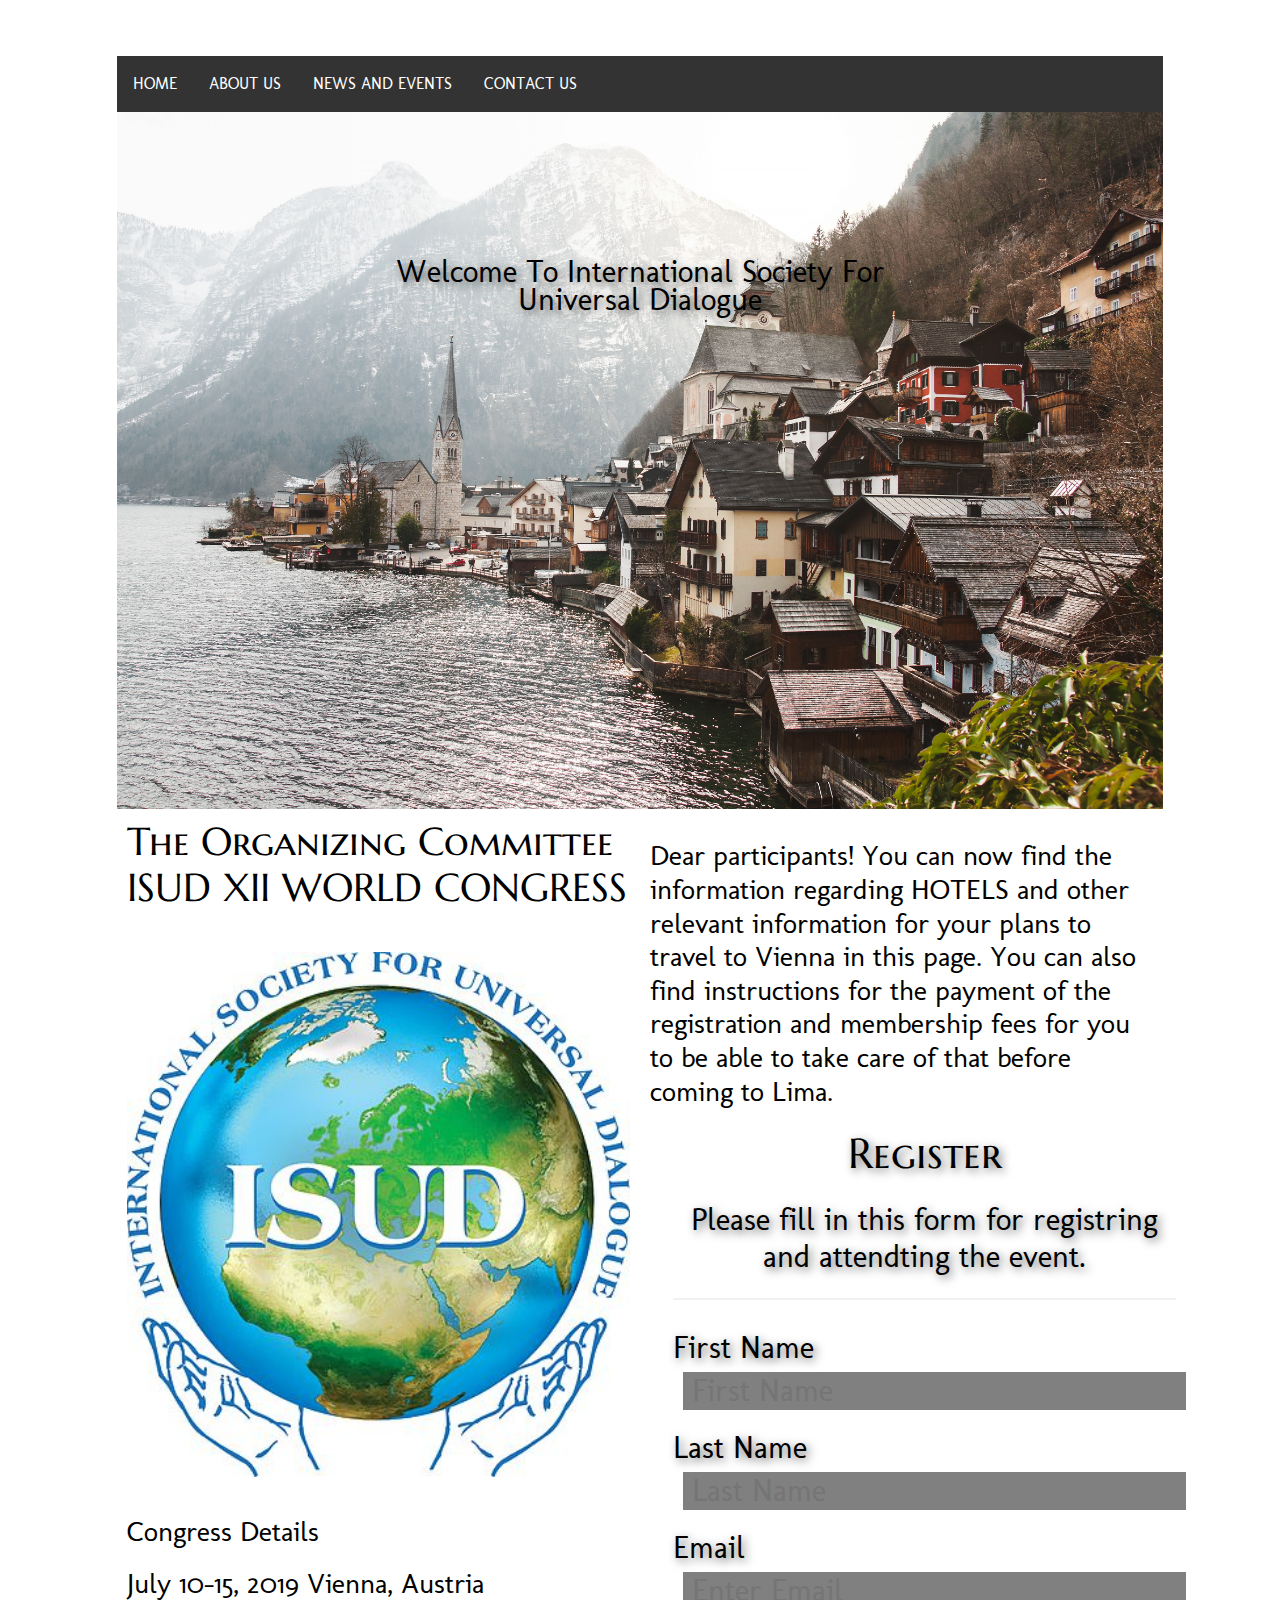
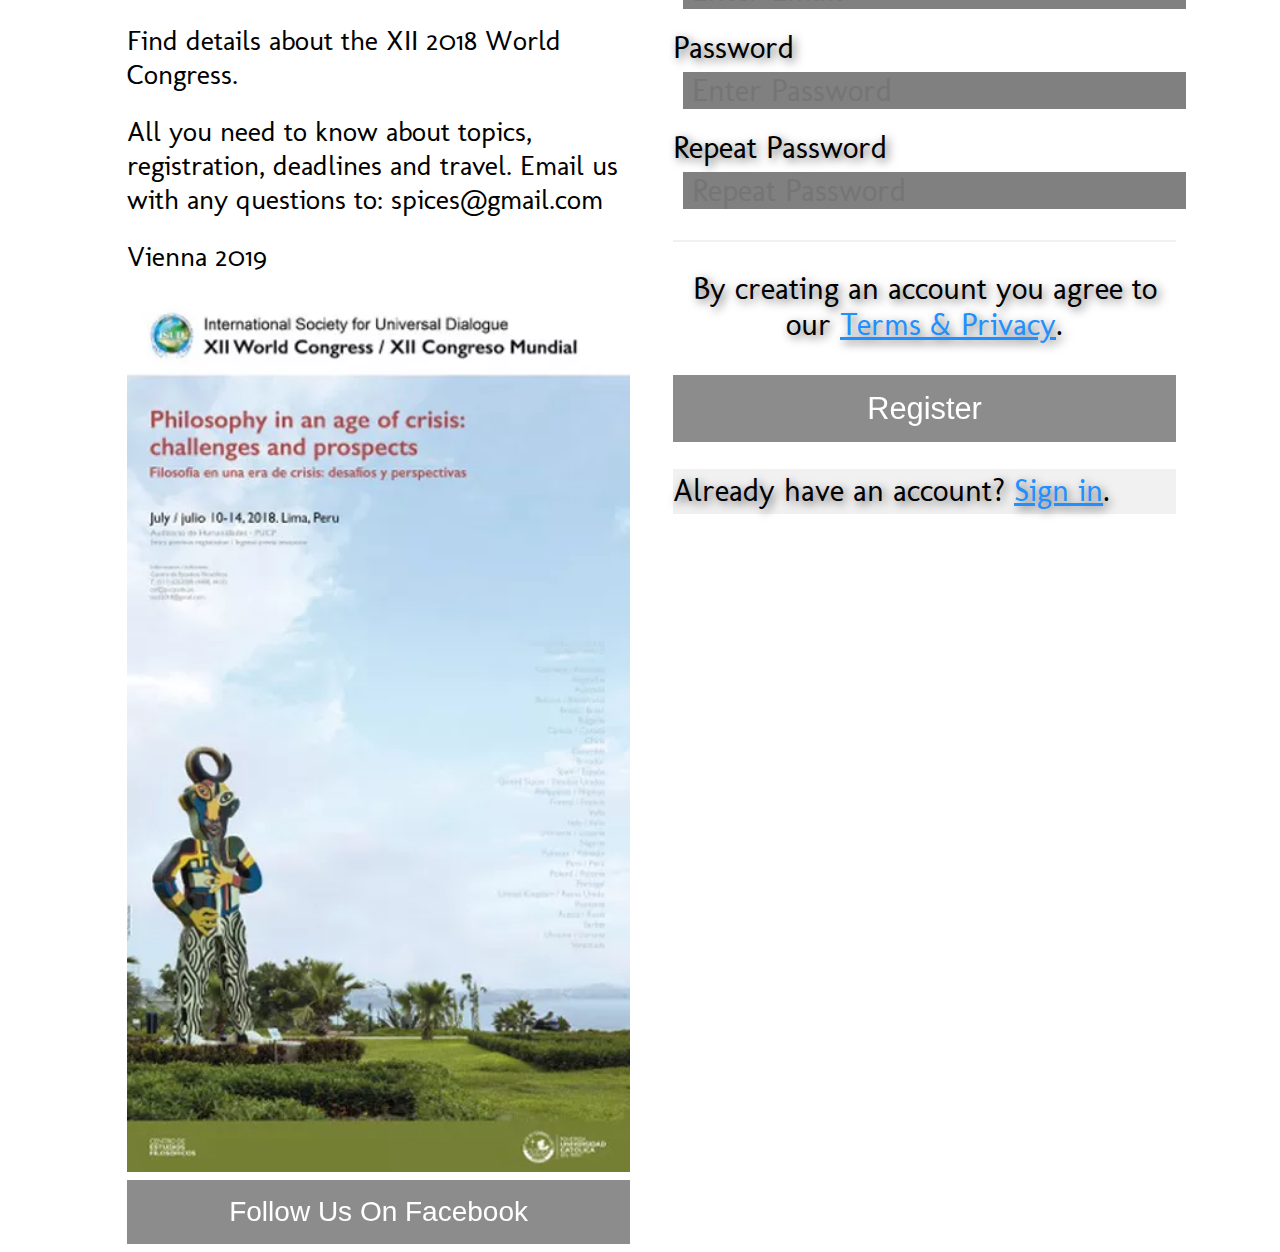
==== index.html @ 43a01093 "Merge pull request #10 from TeamSpices/master" ====
<!DOCTYPE html>
<html class="nojs" lang="en">
<head>
  <title>ISUD</title>
  <meta charset="UTF-8">
  <link href="resetCSS/reset.css" media="screen" rel="stylesheet">
  <meta content="width=device-width,initial-scale=1.0,shrink-to-fit=no" name="viewport">
  <link href="css/screen.css" media="screen" rel="stylesheet">
  <link href="https://fonts.googleapis.com/css?family=Molengo" rel="stylesheet">
  <link href="https://fonts.googleapis.com/css?family=Average" rel="stylesheet">
  <link href="https://fonts.googleapis.com/css?family=Marcellus+SC" rel="stylesheet">
  <script src="js/site.js">
  </script>
</head>
<body>
  <!-- Navigation bar for the home menu.  -->
  <div class="navbar">
    <a href="index.html">HOME</a>
    <a href="about.html">ABOUT US</a>
    <div class="dropdown">
      <a href="index.html" > NEWS AND EVENTS  </a>
      <div class="dropdown-content">
        <a href="news.html"> NEWS </a>
        <a href="videos.html"> VIDEO </a>
        <a href="food.html"> FOOD</a>
        <a href="generaladvice.html"> RECOMMENDATIONS</a>
        <a href="2018.html"> 2018 FESTIVAL </a>
        <a href="historical.html"> HISTORY</a>
      </div>
    </div> 
    <a href="contactus.html">CONTACT US </a> 
  </div>


<!--  The home picture and menu  -->
<div class="container">
  <img alt="home" src="images/1111.jpg">
  <div class="centered">
    Welcome To International Society For Universal Dialogue
  </div>
</div>


<!-- Column to the right.-->
  <div class="column">
    <div>
      <p>
        Dear participants! You can now find the information regarding HOTELS and other relevant information for your plans to travel to Vienna in this page. You can also find instructions for the payment of the registration and membership fees for you to be able to take care of that before coming to Lima. 
      </p>
    </div>
    <div>
      <form action="/action_page.php">
        <div class="container">
          <h1>Register</h1>
          <p>Please fill in this form for registring and attendting the event.</p>
          <hr>
          <ul>
            <label for="firstName "><b>First Name </b></label>
            <input type="text" placeholder="First Name ">
            
            <label for="LastName "><b>Last Name </b></label>
            <input type="text" placeholder="Last Name ">
            
            <label for="email"><b>Email</b></label>
            <input type="text" placeholder="Enter Email" name="email" required>
            
            <label for="psw"><b>Password</b></label>
            <input type="password" placeholder="Enter Password" name="psw" required>

            <label for="psw-repeat"><b>Repeat Password</b></label>
            <input type="password" placeholder="Repeat Password" name="psw-repeat" required>
            <hr>
          </ul>
          <p>By creating an account you agree to our <a href="#">Terms & Privacy</a>.</p>

          <button type="submit" class="registerbtn">Register</button>
        </div>
        <div class="container signin">
          <p>Already have an account? <a href="#">Sign in</a>.</p>
        </div>
      </form>
    </div>
  </div>


  <!-- Columb to the left.  -->
  <div class="column1">
    <h1>The Organizing Committee ISUD XII WORLD CONGRESS</h1>
    <p> </p>
    <div #logo>
      <img alt="home" src="images/logo.jpg">
    </div>
    <p></p>
    <h2>Congress Details</h2>
    <p>July 10-15, 2019 Vienna, Austria</p>
    <p>Find details about the XII 2018 World Congress.</p>
    <p>All you need to know about topics, registration, deadlines and travel. Email us with any questions to: spices@gmail.com</p>
    <p> Vienna 2019</p>
    <img alt="home" src="images/1.jpg">
    <button class="registerbtn"> Follow Us On Facebook </button>
  </div>
</body>
</html>
---- css/screen.css ----
/*
GENERAL HTML MAIN DESING
  */
html {
  font-size: 1em;
  /* 22px */
  line-height: 1em;
  /* 26px / ~ 120% */
  padding: 1em;
  /* 26px / ~ 120% */
  text-rendering: optimizeLegibility;
  /*border: solid #F6A740;
  border-width: thick;*/
}



  /*
GENERAL BODY MAIN DESING
  */
body {
  margin-left: 1em;
  /* 22px */
  margin-right: 1em;
  /* 22px */
  padding: 1em;
  /* 22px */
  font-family: 'Molengo', 'Average', sans-serif;
}

  /*
GENERAL IMAGES MAIN DESING
  */
img {
  width: 100%;
  height: auto;
}

  /*
DESING FOR OUR TWO COMLUMNS
  */
.column {
  float: right;
  width: 50%;
  padding: 10px;
  height: 300px;
  /* Should be removed. Only for demonstration */
}
.column1 {
  float: left;
  width: 50%;
  padding: 10px;
  height: 300px;
  /* Should be removed. Only for demonstration */
}




/* DESING FOR H1 AND UL */
h1 {
  font-size: 1.7em;
  /* 36.674px */
  line-height: 1.2em;
  /* 26px */
  font-family: 'Marcellus SC', Arial, sans-serif;
}



/*
UL DESIGN */
ul {
  text-align: left;
}



/* General Paragraph Desgin*/
p {
  margin-top: 0.6em;
  /* 13.197px */
  margin-bottom: 0.6em;
  /* 13.197px */
  padding-top: 0.129em;
  /* 2.849px */
  padding-bottom: 0.129em;
  /* 2.849px */
    line-height: 1.2em;
}


/* Logo Desgin*/
#logo {
  width: 30%;
  /*height: 4.632em; */
  /* 101.913px */
}


/* Label Desing Desgin*/

label {
  display: inline-block;
  padding-top: 0.297em;
  /* 4.749px */
}



/* INput Desgin */

input[type=text] {
  border: none;
  background-color: gray;
  font-family: 'Molengo', 'Average', sans-serif;
  padding-left: 0.297em;
  /* 4.749px */
  margin-bottom: 0.495em;
  /* 7.917px */
  width: 45%;
}
input[type=email] {
  border: none;
  background-color: gray;
  font-family: 'Molengo', 'Average', sans-serif;
  padding-left: 0.297em;
  /* 4.749px */
  margin-bottom: 0.495em;
  /* 7.917px */
  width: 50%;
}
input[type=password] {
  border: none;
  background-color: gray;
  font-family: 'Molengo', 'Average', sans-serif;
  padding-left: 0.297em;
  /* 4.749px */
  margin-bottom: 0.495em;
  /* 7.917px */
  width: 50%;
}

input[type=submit] {
  font-family: 'Molengo', 'Average', sans-serif;
  margin-top: 1em;
  /* 22px */
  padding-bottom: 0.297em;
  /* 4.749px */
  padding-left: 0.297em;
  /* 4.749px */
  padding-right: 0.297em;
  /* 4.749px */
  background-color: gray;
}

input[type=radio] {
  background-color:gray;
  width: 10%;
  height: 0.825em;
}


/*Table Design*/

table {
  border-collapse: collapse;
  border-spacing: 0;
}

/* Mobile first queries */

@media screen and (min-width: 360px) {
  #logo {
  width: 25%;
  /*height: 4.632em; */
  /* 101.913px */
}

body{
  font-size: 1em;
}
  form {
    width: 80%;
  }
  form>label {
    width: 100%;
    float: none;
  }
  form>fieldset {
    width: 99%;
    float: none;
  }
  h1 {
    font-size: 1.375em;
    /* 22px */
  }
  label {
    display: block;
  }
  input[type=email] {
    width: 100%;
  }
  input[type=text] {
    width: 100%;
  }
  input[type=password] {
    width: 100%;
  }
  input[type=radio] {
    width: 15%;
  }
}



/* For Minimum 360 - 767 */

@media screen and (min-width: 360px) and ( max-width: 767px) {
    #logo {
  width: 30%;
  /*height: 4.632em; */
  /* 101.913px */
}

.navbar a {
    float: none;
    width: 100%;
  }

  form {
    margin: 0 0 1em 0;
    /* 22px */
    width: 100%;
  }
  form>label {
    width: 100%;
    float: none;
  }
  form>fieldset {
    width: 99%;
    float: none;
  }
  input[type=radio] {
    width: 9%;
  }
  input[type=password] {
    width: 100%;
  }

}

/* For Minimum 768 */
@media screen and (min-width: 768px) {
    #logo {
  width: 35%;
  /*height: 4.632em; */
  /* 101.913px */
}
  html {
    font-size: 1.5em;
    /* 31px */
  }
  form {
    margin-left: 0.825em;
    /* 13.197px */
    margin-right: 3.821em;
    /* 61.136px */ 
    width: 100%;
  }
  form>label {
    text-align: left;
    width: 100%
  }
  p {
    width: 75%;
  }
  input[type=radio] {
    width: 9%;
  }
}




/* For Minimum 1024 */
@media screen and (min-width: 1024px) {
    #logo {
  width: 30%;
  /*height: 4.632em; */
  /* 101.913px */
}
  html {
    box-sizing: content-box;
    font-size: 2em;
    /* 38px */
  }
  form {
    margin-left: 0.825em;
    /* 13.197px */
    margin-right: 1.821em;
    /* 61.136px */
    width: 100%;
  }
  form>label {
    text-align: left;
    width: 100%
  }
  p {
    width: 100%;
  }
    input[type=email] {
    width: 100%;
  }
  input[type=text] {
    width: 100%;
  }
    input[type=password] {
    width: 100%;
  }
  input[type=radio] {
    width: 10%;
  }
}



/* For Minimum 1200 */
@media screen and (min-width: 1200px) {
  #logo {
  width: 60%;
  /*height: 4.632em; */
  /* 101.913px */
}
  html {
    box-sizing: content-box;
    font-size: 1.75em;
    /* 36.674px */
  }
  body {
    padding-left: 5%;
    padding-right: 5%;
  }
  form>label {
    text-align: right;
    /*width: 85%;*/
  }
  p {
    width: 100%;
  }
    input[type=email] {
    width: 100%;
  }
  input[type=text] {
    width: 100%;
  }
    input[type=password] {
    width: 100%;
  }
  input[type=radio] {
    width: 10%;
  }
}






/* Generic design*/

button, input, optgroup, select {
  font-family: sans-serif;
  /* 1 */
  font-size: 100%;
  /* 1 */
  line-height: 1.15em;
  /* 1 */
  margin: 10px;
  /* 2 */
}
textarea{
  border: none;
  background-color: gray;
  font-family: 'Molengo', 'Average', sans-serif;
  padding-left: 0.297em;
  /* 4.749px */
  margin-bottom: 0.495em;
  /* 7.917px */
  width: 100%;
  height: 200px;
}
/**
 * Show the overflow in IE.
 * 1. Show the overflow in Edge.
 */

button, input {
  /* 1 */
  overflow: visible;
  vertical-align:middle;
}
/**
 * Remove the inheritance of text transform in Edge, Firefox, and IE.
 * 1. Remove the inheritance of text transform in Firefox.
 */

button, select {
  /* 1 */
  text-transform: none;
}

button, html [type="button"],
/* 1 */

[type="reset"], [type="submit"] {

}
img, audio, video {
  display: block;
  max-width: 100%;
}































/* Specific Design*/

.video-responsive{
    overflow:hidden;
    padding-bottom:56.25%;
    position:relative;
    height:0;
}
.video-responsive iframe{
    left:0;
    top:0;
    height:100%;
    width:100%;
    position:absolute;
}
/* ===== BASE STYLES ===== */


/*
  Major Sixth Modular Scale:
  http://www.modularscale.com/?22&px&1.667&web&text
*/
.btn-group{
 background-color: #F0EAEA;
  border: 1px;
  color: white;
  padding: 15px;
  text-align: center;
  text-decoration: none;
  font-size: 16px;
  cursor: pointer;
  float: left;
}
.btn-group:hover {
  background-color: gray;
}

.btn {
  background-color: DodgerBlue;
  border: none;
  color: white;
  padding: 12px 16px;
  font-size: 16px;
  cursor: pointer;
}
.btn:hover {
  background-color: gray;
}
* {
  box-sizing: border-box;
}



.fb {
  background: #4661b0; /* make it "Facebook blue" */
  text-indent: -999em; /* Back the actual text in the paragraph tag out of the element */
  width: 100px; /* Make it nice and big */
  height: 110px; /* The tag is 10px larger because of how we're handling the borders below */
  border-radius: 3px; /* for that oh so important modern look */
  position: relative; /* so we can position our other elements absolutely */
  overflow: hidden; /* so we can hide any overflow those elements will have */
  border: 15px solid #4661b0; /* so we can make it look like the F is not butting up against the right side of the box */
  border-bottom: 0; /* removing the border here though, because the F does touch the bottom of the box */
}

.fb:before {
  content: "/20"; /* Psuedo elements need something for content, this means a blank space */
  position: absolute; /* So we can position it exactly where we want it */
  background: #4661b0; /* make the box the same Facebook blue */
  width: 40px; /* setup the right width, which actually extends the box outside of the containing element (along with our positioning below) */
  height: 90px; /* this also extends the trunk outside of the main box */
  bottom: -30px; /* as mentioned above, we pull the box we're using to create the trunk of the F down to hide some of it, because it will have rounded corners on all sides */
  right: -37px; /* similar to what we're doing with bottom above */
  border: 20px solid white; /* make the remaining visible border white and thick enough to look right */
  border-radius: 25px; /* now give the top right visible corner the necessary curve */
}



.fb:after {
  content: "/20"; /* again, pseudo elements need content to be visible */
  position: absolute;  /* and we're going to want to position absolutely */
  width: 55px;  /* the desired width of the box to make the bar long enough */
  top: 50px;  /* set it in the proper location */
  height: 20px;  /* make it thick enough */
  background: white;  /* and the right color */
  right: 5px;  /* then back it up from the edge of the containing block a bit */
}



.navbar {
  overflow: hidden;
  background-color: #333;
}

.navbar a {
  float: left;
  font-size: 16px;
  color: white;
  text-align: center;
  padding: 14px 16px;
  text-decoration: none;
}

.dropdown {
  float: none;
  overflow: none;
}

.dropdown .dropbtn {
  font-size: 16px;  
  border: none;
  height: 20px;
  outline: none;
  color: white;
  padding: 14px 16px;
  background-color: inherit;
  font-family: inherit;
  margin: 0;

}

.navbar a:hover, .dropdown:hover .dropbtn {
  background-color: gray;
}

.dropdown-content {
  display: none;
  position: absolute;
  background-color: #f9f9f9;
  min-width: 160px;
  box-shadow: 0px 8px 16px 0px rgba(0,0,0,0.2);
  z-index: 1;
   text-align: center;
}

.dropdown-content a {
  float: none;
  color: black;
  padding: 12px 16px;
  text-decoration: none;
  display: block;
  text-align: center;
}

.dropdown-content a:hover {
  background-color: gray;
}

.dropdown:hover .dropdown-content {
  display: block;
}





.container {
  position: relative;
  text-align: center;
  color: black;
  font-size: 1.1em;
  text-shadow: .1em .1em .3em rgba(0, 0, 0, 0.6);
}


.centered {
  position: absolute;
  top: 25%;
  left: 50%;
  transform: translate(-50%, -50%);
}



/* Overwrite default styles of hr */
hr {
  border: 1px solid #f1f1f1;
  margin-bottom: 25px;
}

/* Set a style for the submit button */
.registerbtn {
  background-color: gray;
  color: white;
  padding: 16px 20px;
  margin: 8px 0;
  border: none;
  cursor: pointer;
  width: 100%;
  opacity: 0.9;
}

.registerbtn:hover {
  opacity: 1;
}

/* Add a blue text color to links */
a {
  color: dodgerblue;
}

/* Set a grey background color and center the text of the "sign in" section */
.signin {
  background-color: #f1f1f1;
  text-align: left;
}





.text{
 float: center;
  font-size: 16px;
  text-align: center;
  padding: 14px 16px;
  text-decoration: none;
}




.row:after {
  content: "";
  display: table;
  clear: both;
}
.footer {
  position: fixed;
  left: 0;
  bottom: 0;
  width: 100%;
  color: white;
  text-align: left;
  background-color: #cccccc;
}
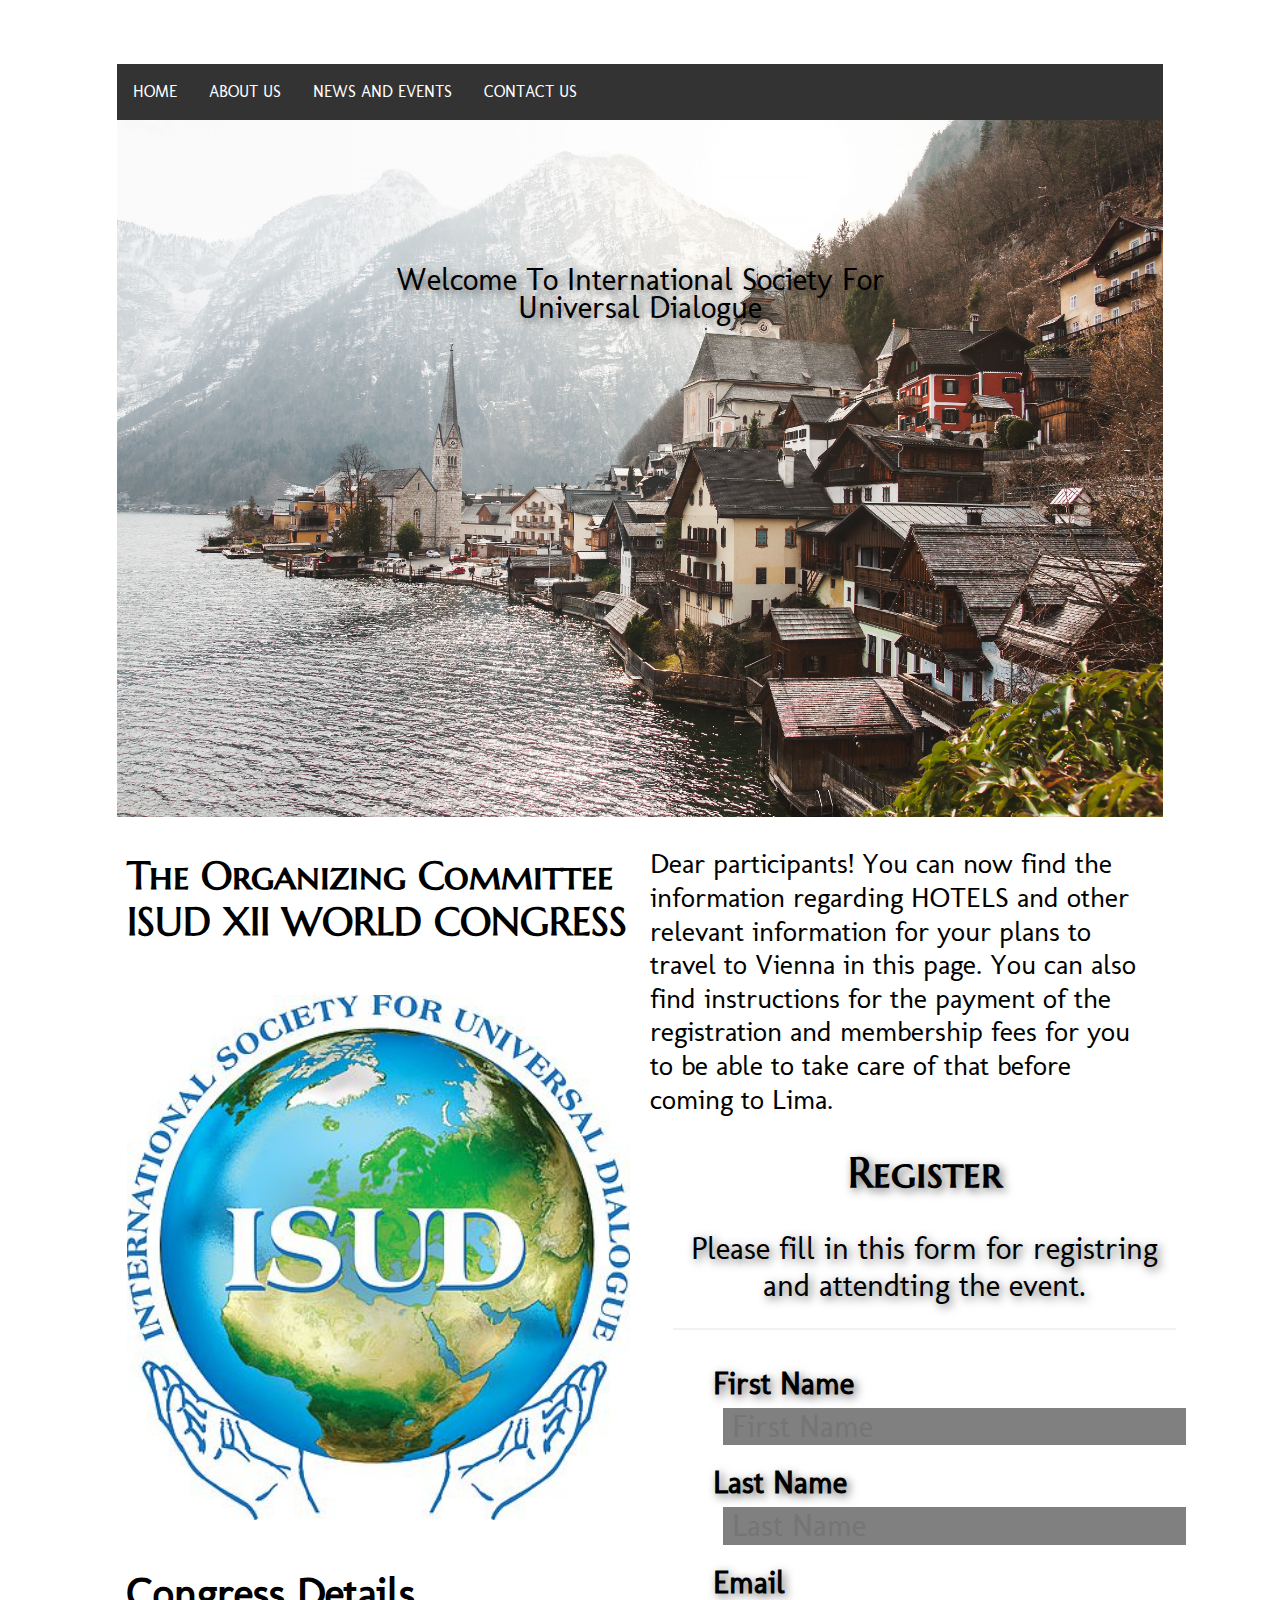
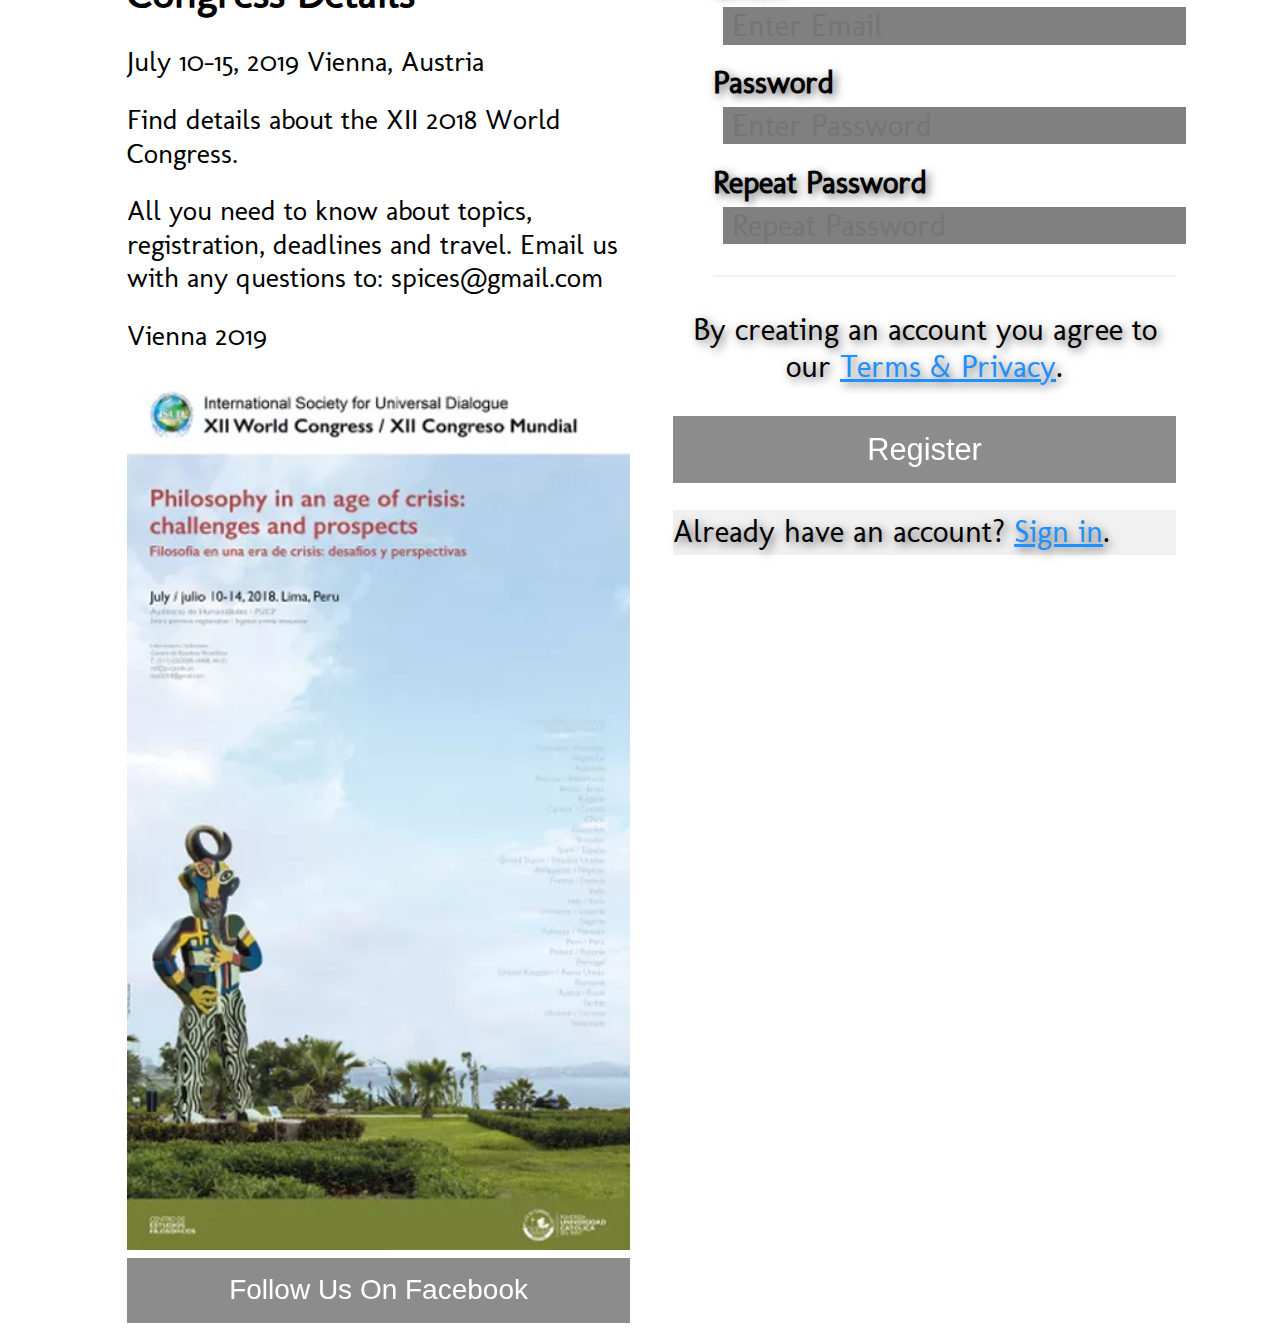
==== commit 51570086: "css reset" ====
--- a/index.html
+++ b/index.html
@@ -3,7 +3,7 @@
 <head>
   <title>ISUD</title>
   <meta charset="UTF-8">
-  <link href="resetCSS/reset.css" media="screen" rel="stylesheet">
+  <link href="css/reset.css" media="screen" rel="stylesheet">
   <meta content="width=device-width,initial-scale=1.0,shrink-to-fit=no" name="viewport">
   <link href="css/screen.css" media="screen" rel="stylesheet">
   <link href="https://fonts.googleapis.com/css?family=Molengo" rel="stylesheet">
@@ -24,6 +24,7 @@
         <a href="videos.html"> VIDEO </a>
         <a href="food.html"> FOOD</a>
         <a href="generaladvice.html"> RECOMMENDATIONS</a>
+        <a href="2016.html"> 2016 FESTIVAL </a>
         <a href="2018.html"> 2018 FESTIVAL </a>
         <a href="historical.html"> HISTORY</a>
       </div>
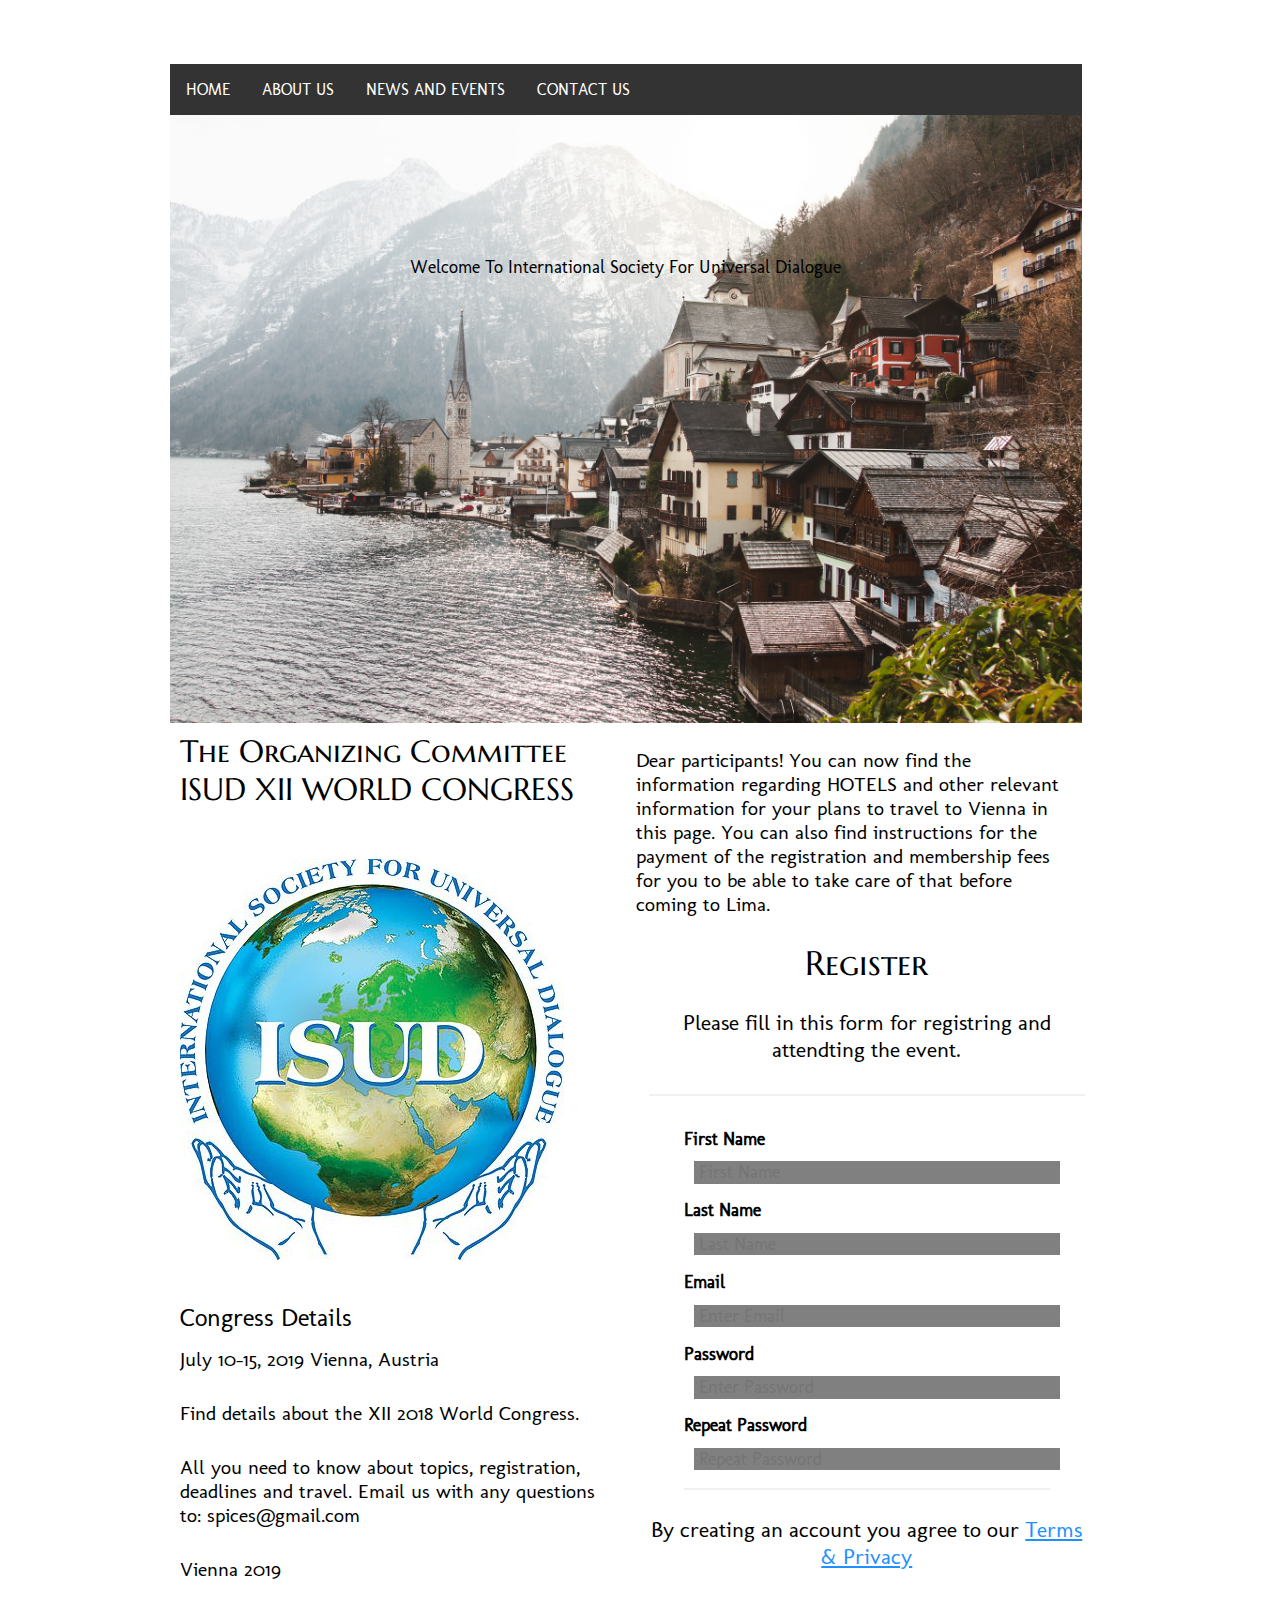
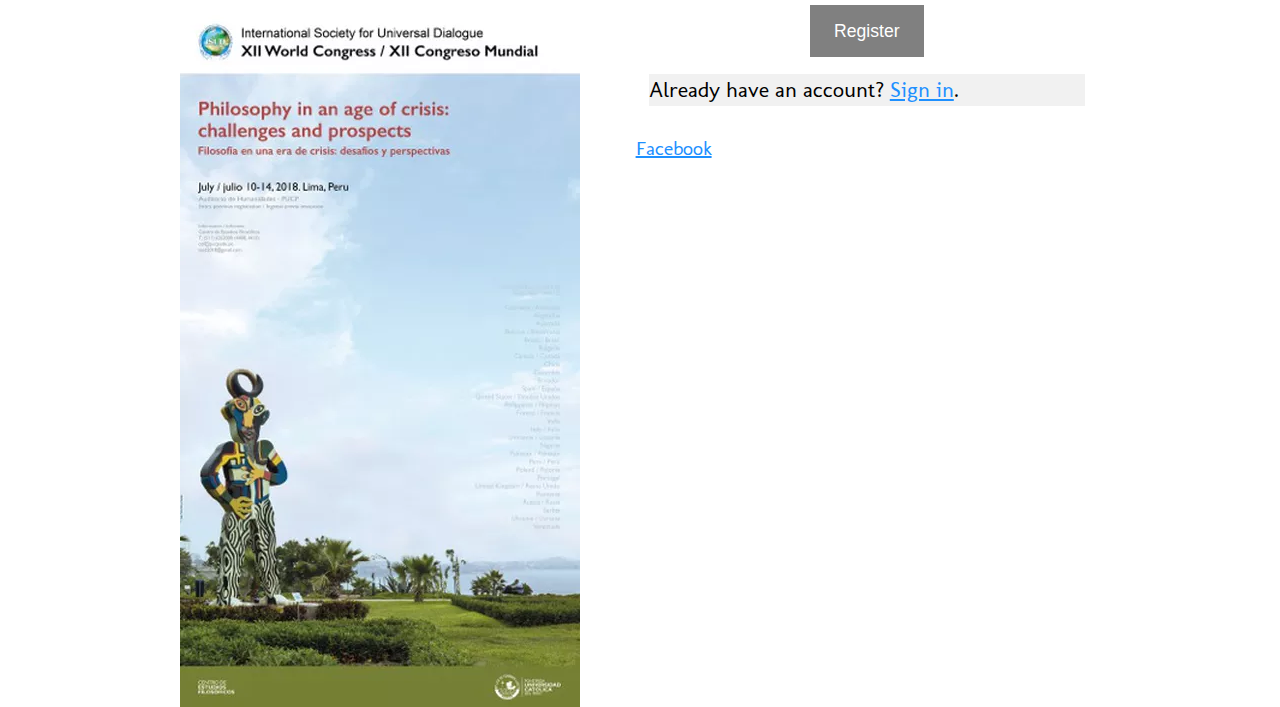
==== commit 1aac7023: "Merge pull request #55 from TeamSpices/master" ====
--- a/index.html
+++ b/index.html
@@ -24,7 +24,6 @@
         <a href="videos.html"> VIDEO </a>
         <a href="food.html"> FOOD</a>
         <a href="generaladvice.html"> RECOMMENDATIONS</a>
-        <a href="2016.html"> 2016 FESTIVAL </a>
         <a href="2018.html"> 2018 FESTIVAL </a>
         <a href="historical.html"> HISTORY</a>
       </div>
@@ -40,7 +39,6 @@
     Welcome To International Society For Universal Dialogue
   </div>
 </div>
-
 
 <!-- Column to the right.-->
   <div class="column">
@@ -72,8 +70,7 @@
             <input type="password" placeholder="Repeat Password" name="psw-repeat" required>
             <hr>
           </ul>
-          <p>By creating an account you agree to our <a href="#">Terms & Privacy</a>.</p>
-
+          <p>By creating an account you agree to our <a href="#">Terms & Privacy</a></p>
           <button type="submit" class="registerbtn">Register</button>
         </div>
         <div class="container signin">
@@ -81,6 +78,11 @@
         </div>
       </form>
     </div>
+    <footer class="">
+      <a href="https://www.facebook.com/ISUDXIIWorldCongress/">
+        <p class="fb">Facebook</p>
+      </a>
+    </footer>
   </div>
 
 
@@ -98,7 +100,6 @@
     <p>All you need to know about topics, registration, deadlines and travel. Email us with any questions to: spices@gmail.com</p>
     <p> Vienna 2019</p>
     <img alt="home" src="images/1.jpg">
-    <button class="registerbtn"> Follow Us On Facebook </button>
   </div>
 </body>
 </html>--- a/css/screen.css
+++ b/css/screen.css
@@ -1,45 +1,79 @@
-
-  /*
+/*
 GENERAL HTML MAIN DESING
   */
+
 html {
-  font-size: 1em;
-  /* 22px */
-  line-height: 1em;
-  /* 26px / ~ 120% */
-  padding: 1em;
+  font-size: 16px;
+  padding: 2em;
   /* 26px / ~ 120% */
   text-rendering: optimizeLegibility;
   /*border: solid #F6A740;
   border-width: thick;*/
 }
-
-
-
-  /*
+/*
 GENERAL BODY MAIN DESING
   */
+
 body {
+  line-height: 1.45;
   margin-left: 1em;
   /* 22px */
   margin-right: 1em;
   /* 22px */
-  padding: 1em;
-  /* 22px */
+  padding: 2em;
+  /* 22px */
+  padding-bottom: 1em;
   font-family: 'Molengo', 'Average', sans-serif;
 }
 
-  /*
-GENERAL IMAGES MAIN DESING
-  */
-img {
-  width: 100%;
-  height: auto;
-}
-
-  /*
+p {
+  margin-top: 0.6em;
+  /* 13.197px */
+  margin-bottom: 1.25em;
+  /* 13.197px */
+  padding-top: 0.129em;
+  /* 2.849px */
+  padding-bottom: 0.129em;
+  /* 2.849px */
+  line-height: 1.2em;
+}
+
+h1 {
+  margin-top: 0;
+  font-size: 3.052em;
+   /* 36.674px */
+  line-height: 1.2em;
+  /* 26px */
+  font-family: 'Marcellus SC', Arial, sans-serif;
+}
+
+h2{
+    margin-top: 0;
+  font-size: 2.441em;
+   line-height: 1.2em;
+}
+h3{
+  font-size: 1.953em;
+}
+/*
+UL DESIGN */
+
+ul {
+  padding-left: 2em;
+  padding-right: 2em;
+  list-style-type: disc;
+  text-align: left;
+  font-size: 1em;
+}
+
+ol{
+  padding-top: 2em;
+  padding-bottom: 2em;
+}
+/*
 DESING FOR OUR TWO COMLUMNS
   */
+
 .column {
   float: right;
   width: 50%;
@@ -56,49 +90,23 @@
 }
 
 
-
-
-/* DESING FOR H1 AND UL */
-h1 {
-  font-size: 1.7em;
-  /* 36.674px */
-  line-height: 1.2em;
-  /* 26px */
-  font-family: 'Marcellus SC', Arial, sans-serif;
-}
-
-
-
-/*
-UL DESIGN */
-ul {
-  text-align: left;
-}
-
-
-
-/* General Paragraph Desgin*/
-p {
-  margin-top: 0.6em;
-  /* 13.197px */
-  margin-bottom: 0.6em;
-  /* 13.197px */
-  padding-top: 0.129em;
-  /* 2.849px */
-  padding-bottom: 0.129em;
-  /* 2.849px */
-    line-height: 1.2em;
-}
-
-
-/* Logo Desgin*/
-#logo {
-  width: 30%;
+/* home image Desgin*/
+
+.homeimg {
+  float: center;
+  height: 100px;
+  width: 50%;
   /*height: 4.632em; */
   /* 101.913px */
 }
-
-
+/* Logo Desgin*/
+
+.logo {
+  height: 150px;
+  width: 25%;
+  /*height: 4.632em; */
+  /* 101.913px */
+}
 /* Label Desing Desgin*/
 
 label {
@@ -106,9 +114,6 @@
   padding-top: 0.297em;
   /* 4.749px */
 }
-
-
-
 /* INput Desgin */
 
 input[type=text] {
@@ -141,7 +146,6 @@
   /* 7.917px */
   width: 50%;
 }
-
 input[type=submit] {
   font-family: 'Molengo', 'Average', sans-serif;
   margin-top: 1em;
@@ -154,33 +158,28 @@
   /* 4.749px */
   background-color: gray;
 }
-
 input[type=radio] {
-  background-color:gray;
+  background-color: gray;
   width: 10%;
   height: 0.825em;
 }
-
-
 /*Table Design*/
 
 table {
   border-collapse: collapse;
   border-spacing: 0;
 }
-
 /* Mobile first queries */
 
 @media screen and (min-width: 360px) {
-  #logo {
+  .logo {
+  height: 150px;
   width: 25%;
-  /*height: 4.632em; */
-  /* 101.913px */
-}
-
-body{
-  font-size: 1em;
-}
+    /*height: 4.632em; */
+    /* 101.913px */
+  }
+
+
   form {
     width: 80%;
   }
@@ -192,10 +191,24 @@
     width: 99%;
     float: none;
   }
+  p {
+    font-size: 0.8em;
+  }
   h1 {
-    font-size: 1.375em;
+  margin-top: 0;
+  font-size: 1.25em;
     /* 22px */
   }
+  h2 {
+
+  font-size: 1em;
+    /* 22px */
+  }
+  h3 {
+  font-size: 0.9em;
+    /* 39.06px */
+  }
+
   label {
     display: block;
   }
@@ -212,88 +225,93 @@
     width: 15%;
   }
 }
-
-
-
-/* For Minimum 360 - 767 */
-
-@media screen and (min-width: 360px) and ( max-width: 767px) {
-    #logo {
-  width: 30%;
+}
+/* For Minimum 768 */
+
+@media screen and (min-width: 768px) {
+
+  .homeimg {
+  float: center;
+  height: 100px;
+  width: 100%;
   /*height: 4.632em; */
   /* 101.913px */
 }
-
-.navbar a {
-    float: none;
-    width: 100%;
-  }
-
-  form {
-    margin: 0 0 1em 0;
-    /* 22px */
-    width: 100%;
-  }
-  form>label {
-    width: 100%;
-    float: none;
-  }
-  form>fieldset {
-    width: 99%;
-    float: none;
-  }
-  input[type=radio] {
-    width: 9%;
-  }
-  input[type=password] {
-    width: 100%;
-  }
-
-}
-
-/* For Minimum 768 */
-@media screen and (min-width: 768px) {
-    #logo {
-  width: 35%;
-  /*height: 4.632em; */
-  /* 101.913px */
-}
-  html {
-    font-size: 1.5em;
-    /* 31px */
-  }
+  .logo {
+  height: 150px;
+  width: 25%;
+    /*height: 4.632em; */
+    /* 101.913px */
+  }
+
+
   form {
     margin-left: 0.825em;
     /* 13.197px */
     margin-right: 3.821em;
-    /* 61.136px */ 
+    /* 61.136px */
     width: 100%;
   }
   form>label {
     text-align: left;
     width: 100%
   }
-  p {
-    width: 75%;
-  }
+
   input[type=radio] {
     width: 9%;
   }
-}
-
-
-
-
+
+  p {
+    font-size: 0.8em;
+
+  }
+  h1 {
+  margin-top: 0;
+  font-size: 1.563em;
+    /* 39px */
+  }
+  h2 {
+
+  font-size: 1.25em;
+    /* 31.25px */
+  }
+
+  h3 {
+  font-size: 1em;
+    /* 39.06px */
+  }
+}
 /* For Minimum 1024 */
+
 @media screen and (min-width: 1024px) {
-    #logo {
-  width: 30%;
+
+  .homeimg {
+  float: center;
+  height: 100px;
+  width: 100%;
   /*height: 4.632em; */
   /* 101.913px */
 }
+  .logo {
+  height: 150px;
+  width: 25%;
+    /*height: 4.632em; */
+    /* 101.913px */
+  }
+  body{
+
+  padding-left: 10%;
+  /* 22px */
+  padding-right: 10%;
+  /* 22px */
+ width: 95%;
+  /* 22px */
+  padding-bottom: 1em;
+  }
+
+
   html {
     box-sizing: content-box;
-    font-size: 2em;
     /* 38px */
   }
   form {
@@ -307,67 +325,37 @@
     text-align: left;
     width: 100%
   }
-  p {
-    width: 100%;
-  }
-    input[type=email] {
+
+   p {
+    font-size: 1.25em;
+ 
+  }
+  h1 {
+
+  font-size: 1.953em;
+    /* 48.83px */
+  }
+  h2 {
+  font-size: 1.563em;
+    /* 39.06px */
+  }
+  h3 {
+  font-size: 1.35em;
+    /* 39.06px */
+  }
+  input[type=email] {
     width: 100%;
   }
   input[type=text] {
     width: 100%;
   }
-    input[type=password] {
+  input[type=password] {
     width: 100%;
   }
   input[type=radio] {
     width: 10%;
   }
 }
-
-
-
-/* For Minimum 1200 */
-@media screen and (min-width: 1200px) {
-  #logo {
-  width: 60%;
-  /*height: 4.632em; */
-  /* 101.913px */
-}
-  html {
-    box-sizing: content-box;
-    font-size: 1.75em;
-    /* 36.674px */
-  }
-  body {
-    padding-left: 5%;
-    padding-right: 5%;
-  }
-  form>label {
-    text-align: right;
-    /*width: 85%;*/
-  }
-  p {
-    width: 100%;
-  }
-    input[type=email] {
-    width: 100%;
-  }
-  input[type=text] {
-    width: 100%;
-  }
-    input[type=password] {
-    width: 100%;
-  }
-  input[type=radio] {
-    width: 10%;
-  }
-}
-
-
-
-
-
-
 /* Generic design*/
 
 button, input, optgroup, select {
@@ -380,7 +368,7 @@
   margin: 10px;
   /* 2 */
 }
-textarea{
+textarea {
   border: none;
   background-color: gray;
   font-family: 'Molengo', 'Average', sans-serif;
@@ -399,7 +387,7 @@
 button, input {
   /* 1 */
   overflow: visible;
-  vertical-align:middle;
+  vertical-align: middle;
 }
 /**
  * Remove the inheritance of text transform in Edge, Firefox, and IE.
@@ -410,72 +398,38 @@
   /* 1 */
   text-transform: none;
 }
-
 button, html [type="button"],
 /* 1 */
 
-[type="reset"], [type="submit"] {
-
-}
+[type="reset"], [type="submit"] {}
 img, audio, video {
   display: block;
   max-width: 100%;
 }
-
-
-
-
-
-
-
-
-
-
-
-
-
-
-
-
-
-
-
-
-
-
-
-
-
-
-
-
-
-
-
 /* Specific Design*/
 
-.video-responsive{
-    overflow:hidden;
-    padding-bottom:56.25%;
-    position:relative;
-    height:0;
-}
-.video-responsive iframe{
-    left:0;
-    top:0;
-    height:100%;
-    width:100%;
-    position:absolute;
+.video-responsive {
+  overflow: hidden;
+  padding-bottom: 56.25%;
+  position: relative;
+  height: 0;
+}
+.video-responsive iframe {
+  left: 0;
+  top: 0;
+  height: 100%;
+  width: 100%;
+  position: absolute;
 }
 /* ===== BASE STYLES ===== */
-
 
 /*
   Major Sixth Modular Scale:
   http://www.modularscale.com/?22&px&1.667&web&text
 */
-.btn-group{
- background-color: #F0EAEA;
+
+.btn-group {
+  background-color: #F0EAEA;
   border: 1px;
   color: white;
   padding: 15px;
@@ -488,7 +442,6 @@
 .btn-group:hover {
   background-color: gray;
 }
-
 .btn {
   background-color: DodgerBlue;
   border: none;
@@ -504,51 +457,10 @@
   box-sizing: border-box;
 }
 
-
-
-.fb {
-  background: #4661b0; /* make it "Facebook blue" */
-  text-indent: -999em; /* Back the actual text in the paragraph tag out of the element */
-  width: 100px; /* Make it nice and big */
-  height: 110px; /* The tag is 10px larger because of how we're handling the borders below */
-  border-radius: 3px; /* for that oh so important modern look */
-  position: relative; /* so we can position our other elements absolutely */
-  overflow: hidden; /* so we can hide any overflow those elements will have */
-  border: 15px solid #4661b0; /* so we can make it look like the F is not butting up against the right side of the box */
-  border-bottom: 0; /* removing the border here though, because the F does touch the bottom of the box */
-}
-
-.fb:before {
-  content: "/20"; /* Psuedo elements need something for content, this means a blank space */
-  position: absolute; /* So we can position it exactly where we want it */
-  background: #4661b0; /* make the box the same Facebook blue */
-  width: 40px; /* setup the right width, which actually extends the box outside of the containing element (along with our positioning below) */
-  height: 90px; /* this also extends the trunk outside of the main box */
-  bottom: -30px; /* as mentioned above, we pull the box we're using to create the trunk of the F down to hide some of it, because it will have rounded corners on all sides */
-  right: -37px; /* similar to what we're doing with bottom above */
-  border: 20px solid white; /* make the remaining visible border white and thick enough to look right */
-  border-radius: 25px; /* now give the top right visible corner the necessary curve */
-}
-
-
-
-.fb:after {
-  content: "/20"; /* again, pseudo elements need content to be visible */
-  position: absolute;  /* and we're going to want to position absolutely */
-  width: 55px;  /* the desired width of the box to make the bar long enough */
-  top: 50px;  /* set it in the proper location */
-  height: 20px;  /* make it thick enough */
-  background: white;  /* and the right color */
-  right: 5px;  /* then back it up from the edge of the containing block a bit */
-}
-
-
-
 .navbar {
   overflow: hidden;
   background-color: #333;
 }
-
 .navbar a {
   float: left;
   font-size: 16px;
@@ -557,14 +469,12 @@
   padding: 14px 16px;
   text-decoration: none;
 }
-
 .dropdown {
   float: none;
   overflow: none;
 }
-
 .dropdown .dropbtn {
-  font-size: 16px;  
+  font-size: 16px;
   border: none;
   height: 20px;
   outline: none;
@@ -573,23 +483,19 @@
   background-color: inherit;
   font-family: inherit;
   margin: 0;
-
-}
-
+}
 .navbar a:hover, .dropdown:hover .dropbtn {
   background-color: gray;
 }
-
 .dropdown-content {
   display: none;
   position: absolute;
   background-color: #f9f9f9;
   min-width: 160px;
-  box-shadow: 0px 8px 16px 0px rgba(0,0,0,0.2);
+  box-shadow: 0px 8px 16px 0px rgba(0, 0, 0, 0.2);
   z-index: 1;
-   text-align: center;
-}
-
+  text-align: center;
+}
 .dropdown-content a {
   float: none;
   color: black;
@@ -598,100 +504,78 @@
   display: block;
   text-align: center;
 }
-
 .dropdown-content a:hover {
   background-color: gray;
 }
-
 .dropdown:hover .dropdown-content {
   display: block;
 }
-
-
-
-
-
 .container {
   position: relative;
   text-align: center;
   color: black;
   font-size: 1.1em;
-  text-shadow: .1em .1em .3em rgba(0, 0, 0, 0.6);
-}
-
-
+
+}
 .centered {
   position: absolute;
   top: 25%;
   left: 50%;
   transform: translate(-50%, -50%);
 }
-
-
-
 /* Overwrite default styles of hr */
+
 hr {
   border: 1px solid #f1f1f1;
   margin-bottom: 25px;
 }
-
 /* Set a style for the submit button */
+
 .registerbtn {
-  background-color: gray;
-  color: white;
-  padding: 16px 20px;
-  margin: 8px 0;
-  border: none;
-  cursor: pointer;
-  width: 100%;
-  opacity: 0.9;
-}
-
+         background-color: gray;
+         border: none;
+         color: white;
+         padding: 16px 24px;
+         text-align: center;
+         text-decoration: none;
+         display: inline-block;
+         margin: 4px 4px;
+         cursor: pointer;
+
+
+}
 .registerbtn:hover {
   opacity: 1;
 }
-
 /* Add a blue text color to links */
+
 a {
   color: dodgerblue;
 }
-
 /* Set a grey background color and center the text of the "sign in" section */
+
 .signin {
   background-color: #f1f1f1;
   text-align: left;
 }
-
-
-
-
-
-.text{
- float: center;
+.text {
+  float: center;
   font-size: 16px;
   text-align: center;
   padding: 14px 16px;
   text-decoration: none;
 }
-
-
-
-
 .row:after {
   content: "";
   display: table;
   clear: both;
 }
 .footer {
-  position: fixed;
+  height: 4em;
   left: 0;
   bottom: 0;
   width: 100%;
   color: white;
   text-align: left;
-  background-color: #cccccc;
-}
-
-
-
-
+  background-color: #AAA4B0;
+}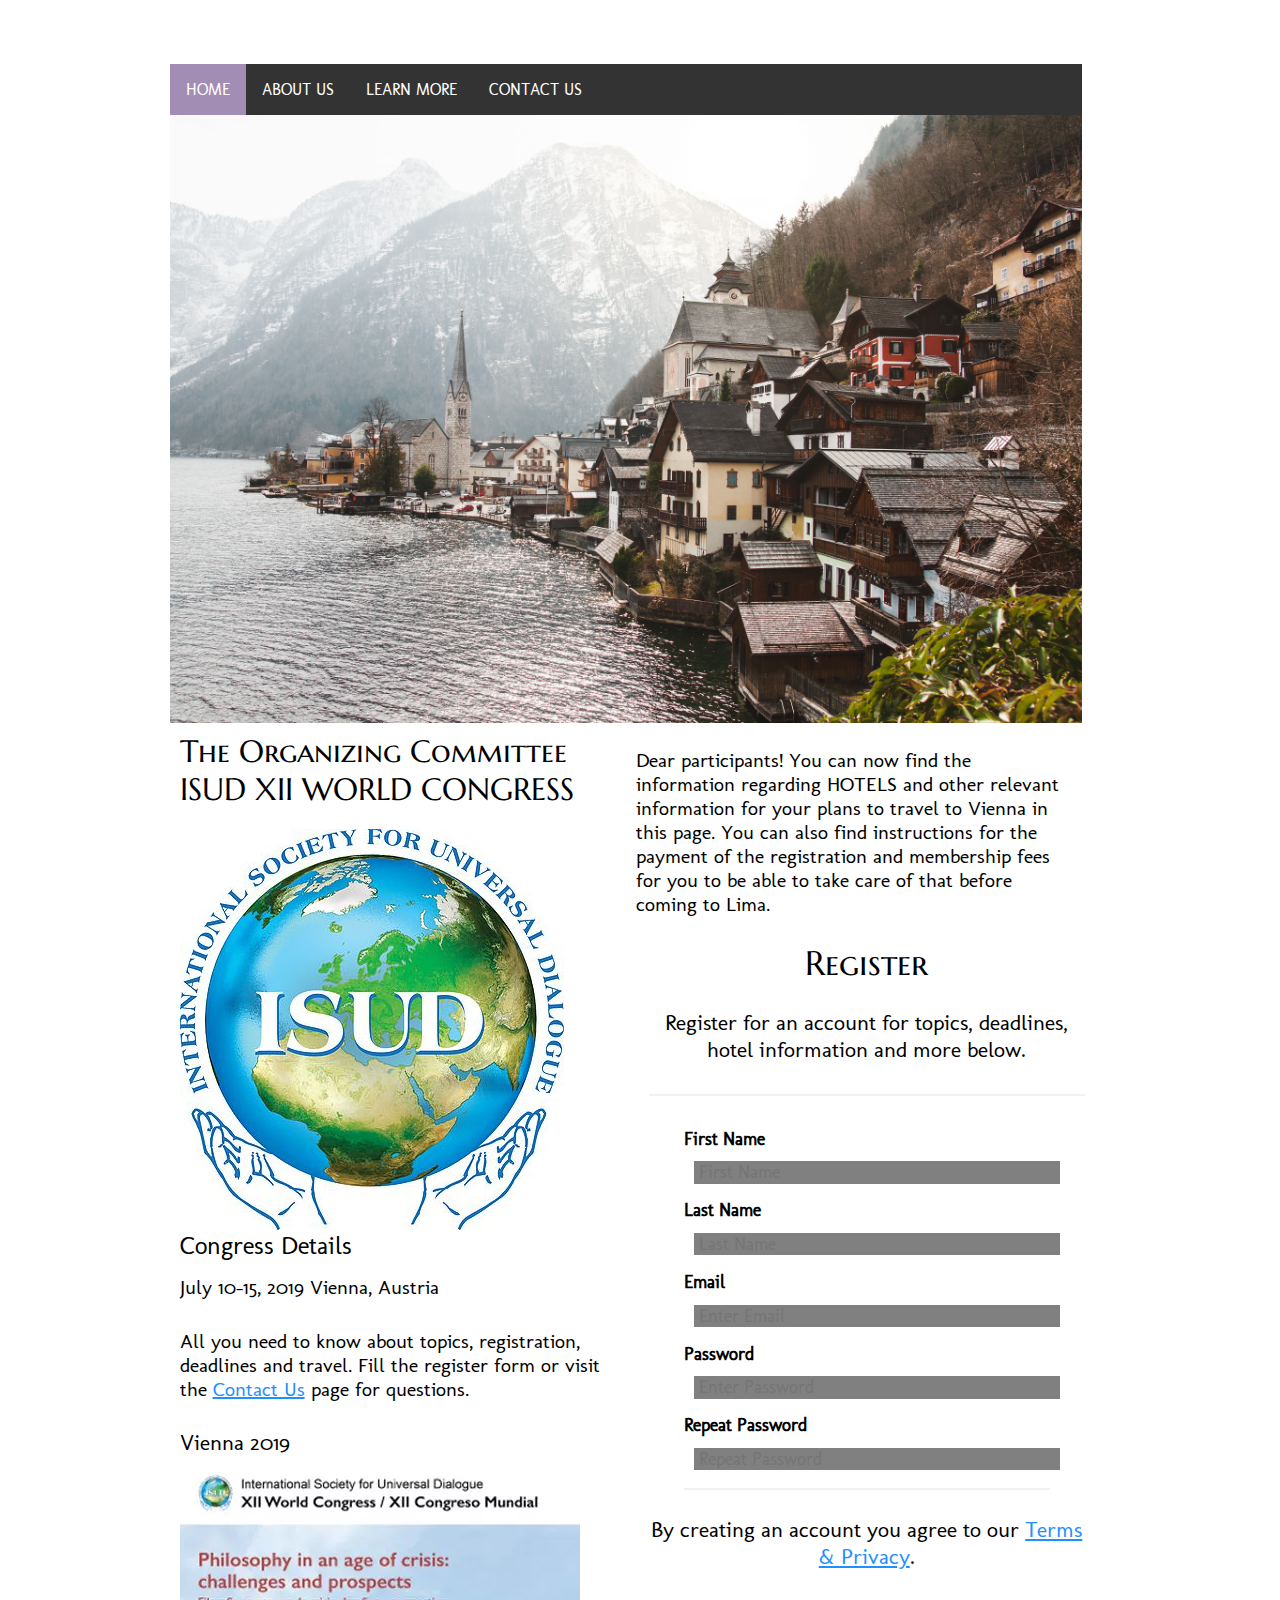
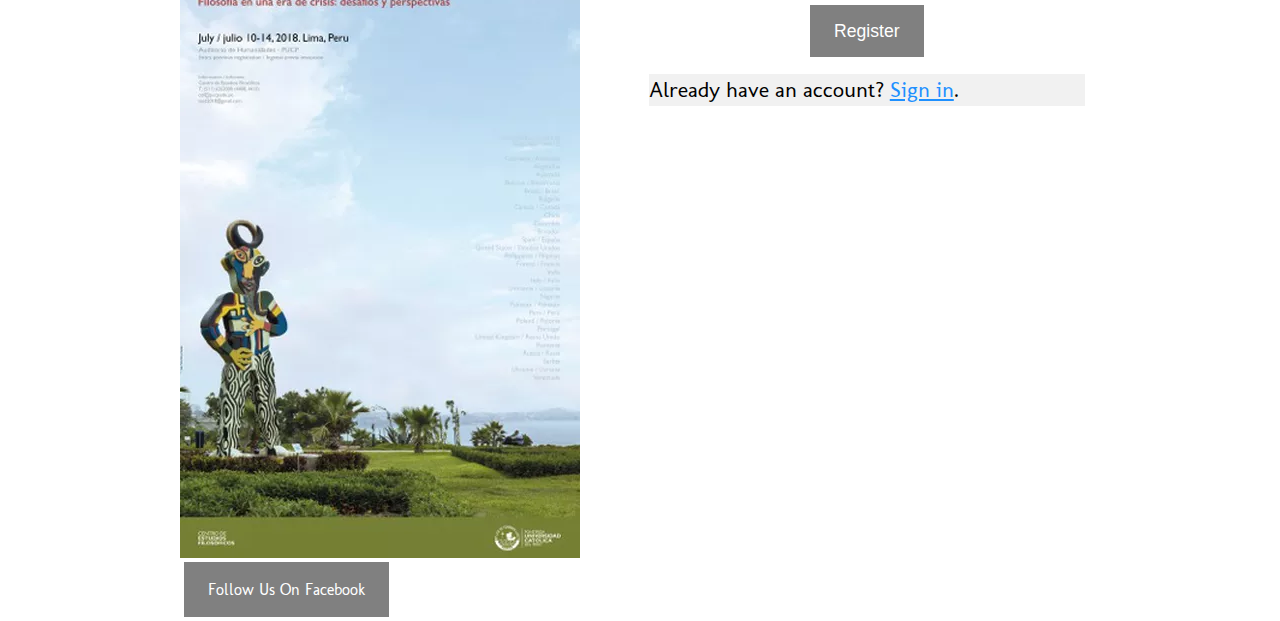
==== commit 4a564656: "added active css to navigation and fixed videos page" ====
--- a/index.html
+++ b/index.html
@@ -15,17 +15,15 @@
 <body>
   <!-- Navigation bar for the home menu.  -->
   <div class="navbar">
-    <a href="index.html">HOME</a>
+    <a class="active" href="index.html">HOME</a>
     <a href="about.html">ABOUT US</a>
     <div class="dropdown">
-      <a href="index.html" > NEWS AND EVENTS  </a>
+      <a href="index.html" >LEARN MORE</a>
       <div class="dropdown-content">
-        <a href="news.html"> NEWS </a>
         <a href="videos.html"> VIDEO </a>
         <a href="food.html"> FOOD</a>
         <a href="generaladvice.html"> RECOMMENDATIONS</a>
         <a href="2018.html"> 2018 FESTIVAL </a>
-        <a href="historical.html"> HISTORY</a>
       </div>
     </div> 
     <a href="contactus.html">CONTACT US </a> 
@@ -33,12 +31,9 @@
 
 
 <!--  The home picture and menu  -->
-<div class="container">
-  <img alt="home" src="images/1111.jpg">
-  <div class="centered">
-    Welcome To International Society For Universal Dialogue
-  </div>
-</div>
+<div .homeimg>
+  <img alt="home" src="images/1111.jpg"></div>
+
 
 <!-- Column to the right.-->
   <div class="column">
@@ -51,7 +46,7 @@
       <form action="/action_page.php">
         <div class="container">
           <h1>Register</h1>
-          <p>Please fill in this form for registring and attendting the event.</p>
+          <p>Register for an account for topics, deadlines, hotel information and more below.</p>
           <hr>
           <ul>
             <label for="firstName "><b>First Name </b></label>
@@ -70,7 +65,8 @@
             <input type="password" placeholder="Repeat Password" name="psw-repeat" required>
             <hr>
           </ul>
-          <p>By creating an account you agree to our <a href="#">Terms & Privacy</a></p>
+          <p>By creating an account you agree to our <a href="#">Terms & Privacy</a>.</p>
+
           <button type="submit" class="registerbtn">Register</button>
         </div>
         <div class="container signin">
@@ -78,28 +74,24 @@
         </div>
       </form>
     </div>
-    <footer class="">
-      <a href="https://www.facebook.com/ISUDXIIWorldCongress/">
-        <p class="fb">Facebook</p>
-      </a>
-    </footer>
   </div>
-
 
   <!-- Columb to the left.  -->
   <div class="column1">
     <h1>The Organizing Committee ISUD XII WORLD CONGRESS</h1>
-    <p> </p>
-    <div #logo>
-      <img alt="home" src="images/logo.jpg">
+
+    <div .logo>
+      <img alt="logo" src="images/logo.jpg">
     </div>
-    <p></p>
+
     <h2>Congress Details</h2>
     <p>July 10-15, 2019 Vienna, Austria</p>
-    <p>Find details about the XII 2018 World Congress.</p>
-    <p>All you need to know about topics, registration, deadlines and travel. Email us with any questions to: spices@gmail.com</p>
-    <p> Vienna 2019</p>
-    <img alt="home" src="images/1.jpg">
+    <p>All you need to know about topics, registration, deadlines and travel. Fill the register form or visit the <a href="contactus.html">Contact Us</a> page for questions.</p>
+    <h3> Vienna 2019</h3>
+    <img alt="city" src="images/1.jpg">
+    <a href="https://www.facebook.com/ISUDXIIWorldCongress/" target="_blank" class="registerbtn"> Follow Us On Facebook </a>
   </div>
+
 </body>
+
 </html>--- a/css/screen.css
+++ b/css/screen.css
@@ -108,7 +108,12 @@
   /* 101.913px */
 }
 /* Label Desing Desgin*/
-
+.logob{
+  padding-top: 0.2em;
+  padding-left: 0.2em;
+  height: 60px;
+  width: 12%;
+}
 label {
   display: inline-block;
   padding-top: 0.297em;
@@ -469,6 +474,12 @@
   padding: 14px 16px;
   text-decoration: none;
 }
+.navbar a.active {
+  background-color: #A28DB4;
+  color: white;
+}
+
+
 .dropdown {
   float: none;
   overflow: none;
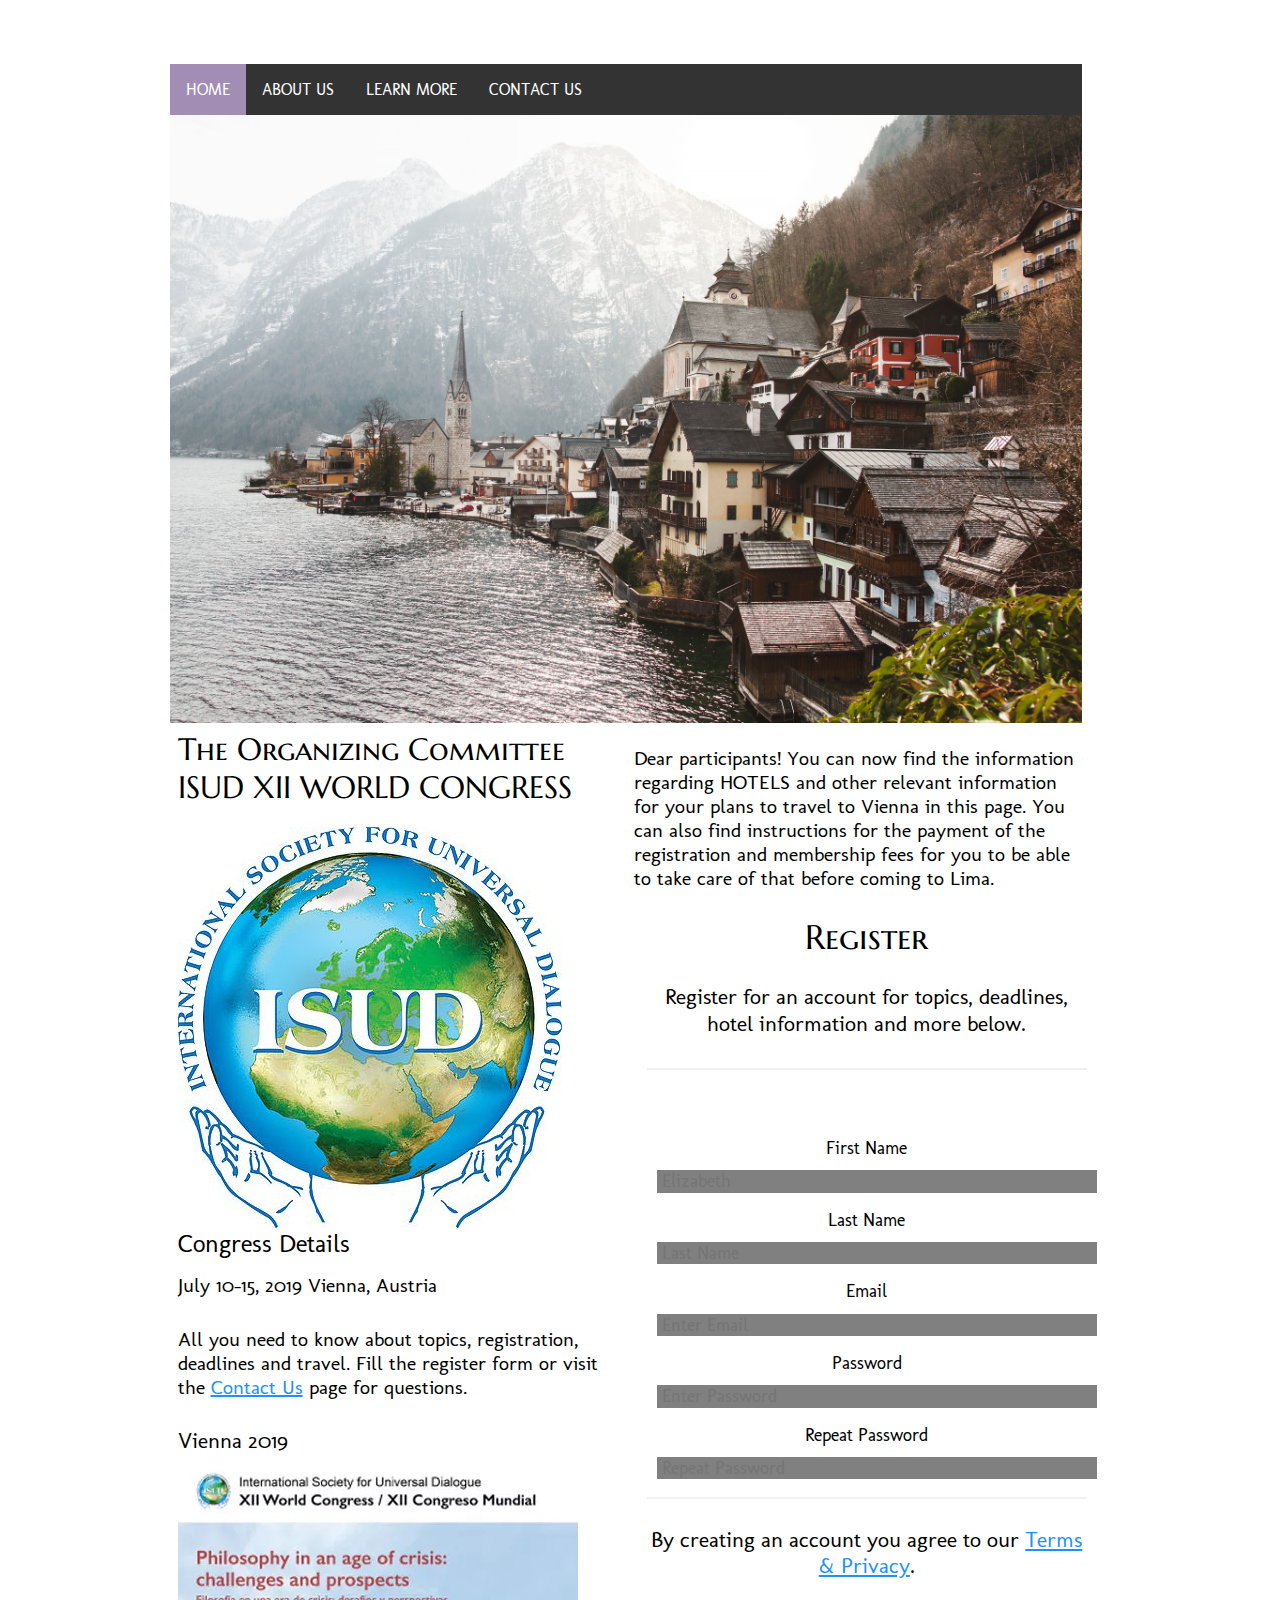
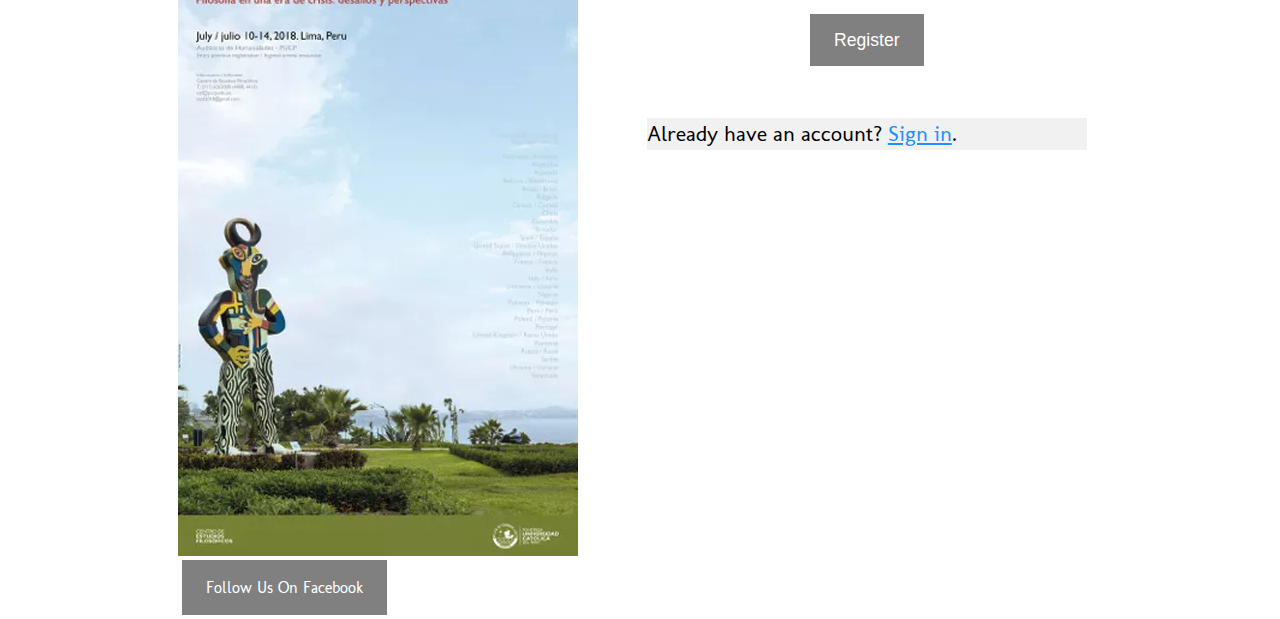
==== commit 94bf054b: "trying to fix list size for small screens" ====
--- a/index.html
+++ b/index.html
@@ -15,32 +15,22 @@
 <body>
   <!-- Navigation bar for the home menu.  -->
   <div class="navbar">
-    <a class="active" href="index.html">HOME</a>
+    <a class="active" href="index.html">HOME</a> 
     <a href="about.html">ABOUT US</a>
     <div class="dropdown">
-      <a href="index.html" >LEARN MORE</a>
+      <a href="index.html">LEARN MORE</a>
       <div class="dropdown-content">
-        <a href="videos.html"> VIDEO </a>
-        <a href="food.html"> FOOD</a>
-        <a href="generaladvice.html"> RECOMMENDATIONS</a>
-        <a href="2018.html"> 2018 FESTIVAL </a>
+        <a href="videos.html">VIDEO</a> 
+        <a href="food.html">FOOD</a> 
+        <a href="generaladvice.html">RECOMMENDATIONS</a> 
+        <a href="2018.html">2018 FESTIVAL</a>
       </div>
-    </div> 
-    <a href="contactus.html">CONTACT US </a> 
-  </div>
-
-
-<!--  The home picture and menu  -->
-<div .homeimg>
-  <img alt="home" src="images/1111.jpg"></div>
-
-
-<!-- Column to the right.-->
+    </div><a href="contactus.html">CONTACT US</a>
+  </div><!--  The home picture and menu  -->
+  <div><img alt="home" src="images/1111.jpg"></div><!-- Column to the right.-->
   <div class="column">
     <div>
-      <p>
-        Dear participants! You can now find the information regarding HOTELS and other relevant information for your plans to travel to Vienna in this page. You can also find instructions for the payment of the registration and membership fees for you to be able to take care of that before coming to Lima. 
-      </p>
+      <p>Dear participants! You can now find the information regarding HOTELS and other relevant information for your plans to travel to Vienna in this page. You can also find instructions for the payment of the registration and membership fees for you to be able to take care of that before coming to Lima.</p>
     </div>
     <div>
       <form action="/action_page.php">
@@ -48,50 +38,30 @@
           <h1>Register</h1>
           <p>Register for an account for topics, deadlines, hotel information and more below.</p>
           <hr>
-          <ul>
-            <label for="firstName "><b>First Name </b></label>
-            <input type="text" placeholder="First Name ">
-            
-            <label for="LastName "><b>Last Name </b></label>
-            <input type="text" placeholder="Last Name ">
-            
-            <label for="email"><b>Email</b></label>
-            <input type="text" placeholder="Enter Email" name="email" required>
-            
-            <label for="psw"><b>Password</b></label>
-            <input type="password" placeholder="Enter Password" name="psw" required>
-
-            <label for="psw-repeat"><b>Repeat Password</b></label>
-            <input type="password" placeholder="Repeat Password" name="psw-repeat" required>
+          <ol>
+            <li><label>First Name</label> <input placeholder="Elizabeth" id="name" name="name" type="text"></li>
+            <li><label for="LastName">Last Name</label> <input placeholder="Last Name" type="text"> </li>
+            <li><label for="email">Email</label> <input name="email" placeholder="Enter Email" required="" type="text"> </li>
+            <li><label for="psw">Password</label> <input name="psw" placeholder="Enter Password" required="" type="password"> </li>
+            <li><label for="psw-repeat">Repeat Password</label> <input name="psw-repeat" placeholder="Repeat Password" required="" type="password"></li>
             <hr>
           </ul>
           <p>By creating an account you agree to our <a href="#">Terms & Privacy</a>.</p>
-
-          <button type="submit" class="registerbtn">Register</button>
+          <button class="registerbtn" type="submit">Register</button>
         </div>
         <div class="container signin">
           <p>Already have an account? <a href="#">Sign in</a>.</p>
         </div>
       </form>
     </div>
-  </div>
-
-  <!-- Columb to the left.  -->
+  </div><!-- Columb to the left.  -->
   <div class="column1">
     <h1>The Organizing Committee ISUD XII WORLD CONGRESS</h1>
-
-    <div .logo>
-      <img alt="logo" src="images/logo.jpg">
-    </div>
-
+    <div><img alt="logo" src="images/logo.jpg"></div>
     <h2>Congress Details</h2>
     <p>July 10-15, 2019 Vienna, Austria</p>
     <p>All you need to know about topics, registration, deadlines and travel. Fill the register form or visit the <a href="contactus.html">Contact Us</a> page for questions.</p>
-    <h3> Vienna 2019</h3>
-    <img alt="city" src="images/1.jpg">
-    <a href="https://www.facebook.com/ISUDXIIWorldCongress/" target="_blank" class="registerbtn"> Follow Us On Facebook </a>
+    <h3>Vienna 2019</h3><img alt="city" src="images/1.jpg"> <a class="registerbtn" href="https://www.facebook.com/ISUDXIIWorldCongress/" target="_blank">Follow Us On Facebook</a>
   </div>
-
 </body>
-
 </html>--- a/css/screen.css
+++ b/css/screen.css
@@ -25,7 +25,6 @@
   padding-bottom: 1em;
   font-family: 'Molengo', 'Average', sans-serif;
 }
-
 p {
   margin-top: 0.6em;
   /* 13.197px */
@@ -37,22 +36,20 @@
   /* 2.849px */
   line-height: 1.2em;
 }
-
 h1 {
   margin-top: 0;
   font-size: 3.052em;
-   /* 36.674px */
+  /* 36.674px */
   line-height: 1.2em;
   /* 26px */
   font-family: 'Marcellus SC', Arial, sans-serif;
 }
-
-h2{
-    margin-top: 0;
+h2 {
+  margin-top: 0;
   font-size: 2.441em;
-   line-height: 1.2em;
-}
-h3{
+  line-height: 1.2em;
+}
+h3 {
   font-size: 1.953em;
 }
 /*
@@ -65,8 +62,7 @@
   text-align: left;
   font-size: 1em;
 }
-
-ol{
+ol {
   padding-top: 2em;
   padding-bottom: 2em;
 }
@@ -77,25 +73,20 @@
 .column {
   float: right;
   width: 50%;
-  padding: 10px;
+  padding: 8px;
   height: 300px;
   /* Should be removed. Only for demonstration */
 }
 .column1 {
   float: left;
   width: 50%;
-  padding: 10px;
+  padding: 8px;
   height: 300px;
   /* Should be removed. Only for demonstration */
 }
-
-
 /* home image Desgin*/
 
 .homeimg {
-  float: center;
-  height: 100px;
-  width: 50%;
   /*height: 4.632em; */
   /* 101.913px */
 }
@@ -108,7 +99,8 @@
   /* 101.913px */
 }
 /* Label Desing Desgin*/
-.logob{
+
+.logob {
   padding-top: 0.2em;
   padding-left: 0.2em;
   height: 60px;
@@ -176,15 +168,44 @@
 }
 /* Mobile first queries */
 
-@media screen and (min-width: 360px) {
+@media screen and (min-width: 360px) and ( max-width: 767px) {
+
+.navbar a{
+  float: none;
+  width: 100%;
+
+}
+
+  .registerbtn {
+  background-color: gray;
+  border: none;
+  color: white;
+  padding: 10px 18px;
+  text-align: center;
+  text-decoration: none;
+  display: inline-block;
+  margin: 2px 2px;
+  cursor: pointer;
+}
   .logo {
-  height: 150px;
-  width: 25%;
+    height: 150px;
+    width: 25%;
     /*height: 4.632em; */
     /* 101.913px */
   }
-
-
+  .pagecontent {
+    height: 35%;
+    width: 35%;
+  }
+
+  ol {
+    text-align: left;
+    font-size: 0.8em;
+}
+  ul {
+    text-align: left;
+    font-size: 0.8em;
+  }
   form {
     width: 80%;
   }
@@ -200,20 +221,18 @@
     font-size: 0.8em;
   }
   h1 {
-  margin-top: 0;
-  font-size: 1.25em;
+    margin-top: 0;
+    font-size: 1.25em;
     /* 22px */
   }
   h2 {
-
-  font-size: 1em;
+    font-size: 1em;
     /* 22px */
   }
   h3 {
-  font-size: 0.9em;
+    font-size: 0.9em;
     /* 39.06px */
   }
-
   label {
     display: block;
   }
@@ -235,21 +254,24 @@
 
 @media screen and (min-width: 768px) {
 
+
+  .pagecontent {
+    height: 45%;
+    width: 45%;
+  }
   .homeimg {
-  float: center;
-  height: 100px;
-  width: 100%;
-  /*height: 4.632em; */
-  /* 101.913px */
-}
-  .logo {
-  height: 150px;
-  width: 25%;
+    float: center;
+    height: 200%;
+    width: 100%;
     /*height: 4.632em; */
     /* 101.913px */
   }
-
-
+  .logo {
+    height: 150px;
+    width: 25%;
+    /*height: 4.632em; */
+    /* 101.913px */
+  }
   form {
     margin-left: 0.825em;
     /* 13.197px */
@@ -261,28 +283,23 @@
     text-align: left;
     width: 100%
   }
-
   input[type=radio] {
     width: 9%;
   }
-
   p {
     font-size: 0.8em;
-
   }
   h1 {
-  margin-top: 0;
-  font-size: 1.563em;
+    margin-top: 0;
+    font-size: 1.563em;
     /* 39px */
   }
   h2 {
-
-  font-size: 1.25em;
+    font-size: 1.25em;
     /* 31.25px */
   }
-
   h3 {
-  font-size: 1em;
+    font-size: 1em;
     /* 39.06px */
   }
 }
@@ -290,31 +307,32 @@
 
 @media screen and (min-width: 1024px) {
 
+  .pagecontent {
+    height: 50%;
+    width: 50%;
+  }
   .homeimg {
-  float: center;
-  height: 100px;
-  width: 100%;
-  /*height: 4.632em; */
-  /* 101.913px */
-}
-  .logo {
-  height: 150px;
-  width: 25%;
+    float: center;
+    height: 200%;
+    width: 100%;
     /*height: 4.632em; */
     /* 101.913px */
   }
-  body{
-
-  padding-left: 10%;
-  /* 22px */
-  padding-right: 10%;
-  /* 22px */
- width: 95%;
-  /* 22px */
-  padding-bottom: 1em;
-  }
-
-
+  .logo {
+    height: 150px;
+    width: 25%;
+    /*height: 4.632em; */
+    /* 101.913px */
+  }
+  body {
+    padding-left: 10%;
+    /* 22px */
+    padding-right: 10%;
+    /* 22px */
+    width: 95%;
+    /* 22px */
+    padding-bottom: 1em;
+  }
   html {
     box-sizing: content-box;
     /* 38px */
@@ -330,22 +348,22 @@
     text-align: left;
     width: 100%
   }
-
-   p {
+  p {
     font-size: 1.25em;
- 
+  }
+  ul {
+    font-size: 1.20em;
   }
   h1 {
-
-  font-size: 1.953em;
+    font-size: 1.953em;
     /* 48.83px */
   }
   h2 {
-  font-size: 1.563em;
+    font-size: 1.563em;
     /* 39.06px */
   }
   h3 {
-  font-size: 1.35em;
+    font-size: 1.35em;
     /* 39.06px */
   }
   input[type=email] {
@@ -461,10 +479,11 @@
 * {
   box-sizing: border-box;
 }
-
 .navbar {
   overflow: hidden;
   background-color: #333;
+  margin: 0;
+  padding: 0;
 }
 .navbar a {
   float: left;
@@ -474,12 +493,11 @@
   padding: 14px 16px;
   text-decoration: none;
 }
+
 .navbar a.active {
   background-color: #A28DB4;
   color: white;
 }
-
-
 .dropdown {
   float: none;
   overflow: none;
@@ -526,7 +544,6 @@
   text-align: center;
   color: black;
   font-size: 1.1em;
-
 }
 .centered {
   position: absolute;
@@ -543,17 +560,15 @@
 /* Set a style for the submit button */
 
 .registerbtn {
-         background-color: gray;
-         border: none;
-         color: white;
-         padding: 16px 24px;
-         text-align: center;
-         text-decoration: none;
-         display: inline-block;
-         margin: 4px 4px;
-         cursor: pointer;
-
-
+  background-color: gray;
+  border: none;
+  color: white;
+  padding: 16px 24px;
+  text-align: center;
+  text-decoration: none;
+  display: inline-block;
+  margin: 4px 4px;
+  cursor: pointer;
 }
 .registerbtn:hover {
   opacity: 1;
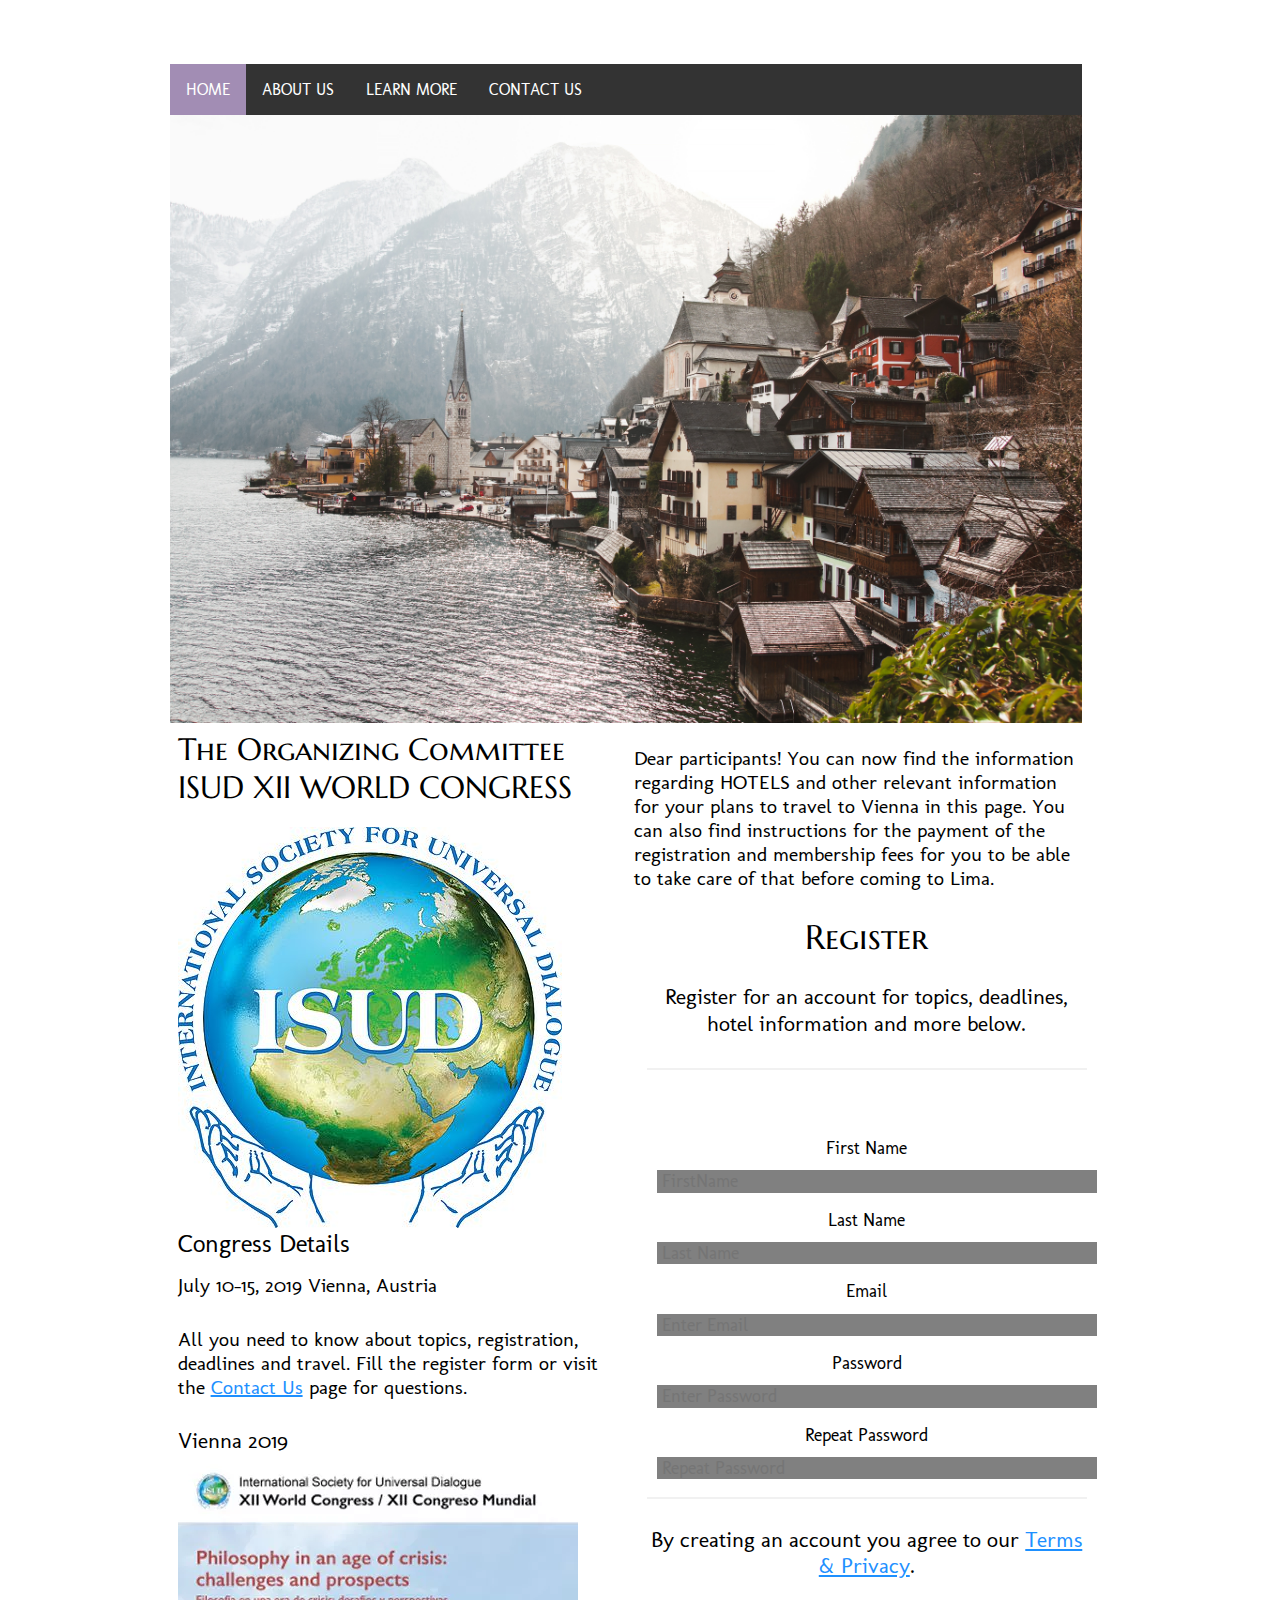
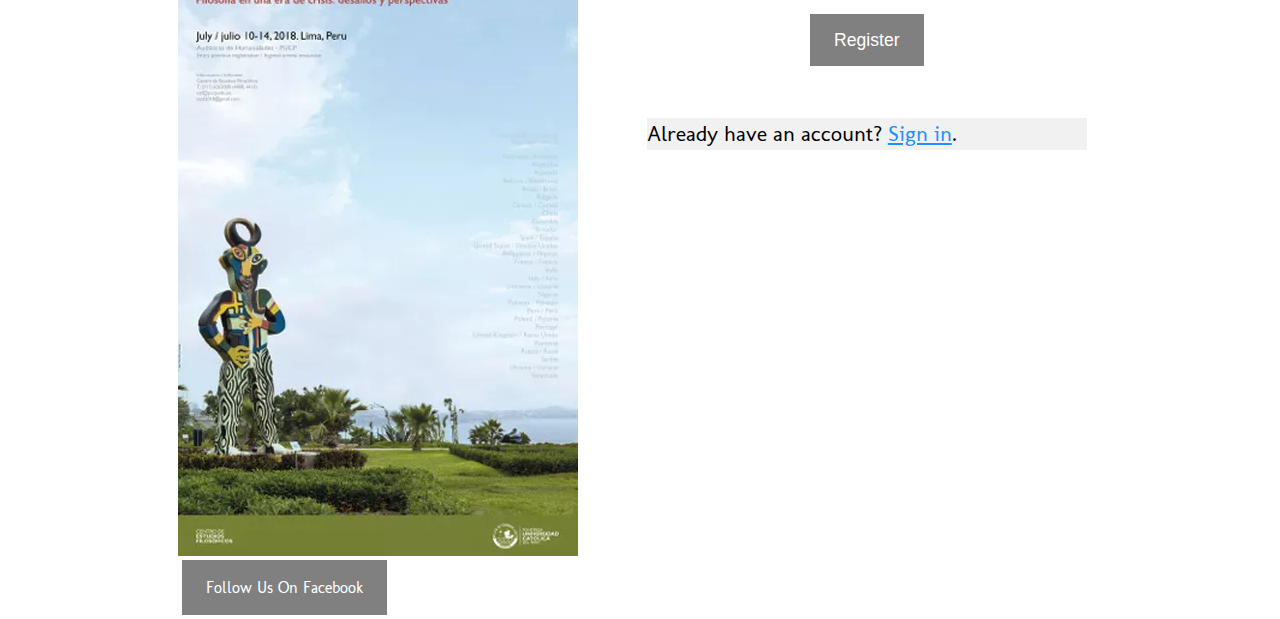
==== commit 7c7924df: "changed placed holder to first name" ====
--- a/index.html
+++ b/index.html
@@ -39,7 +39,7 @@
           <p>Register for an account for topics, deadlines, hotel information and more below.</p>
           <hr>
           <ol>
-            <li><label>First Name</label> <input placeholder="Elizabeth" id="name" name="name" type="text"></li>
+            <li><label>First Name</label> <input placeholder="FirstName" id="name" name="name" type="text"></li>
             <li><label for="LastName">Last Name</label> <input placeholder="Last Name" type="text"> </li>
             <li><label for="email">Email</label> <input name="email" placeholder="Enter Email" required="" type="text"> </li>
             <li><label for="psw">Password</label> <input name="psw" placeholder="Enter Password" required="" type="password"> </li>
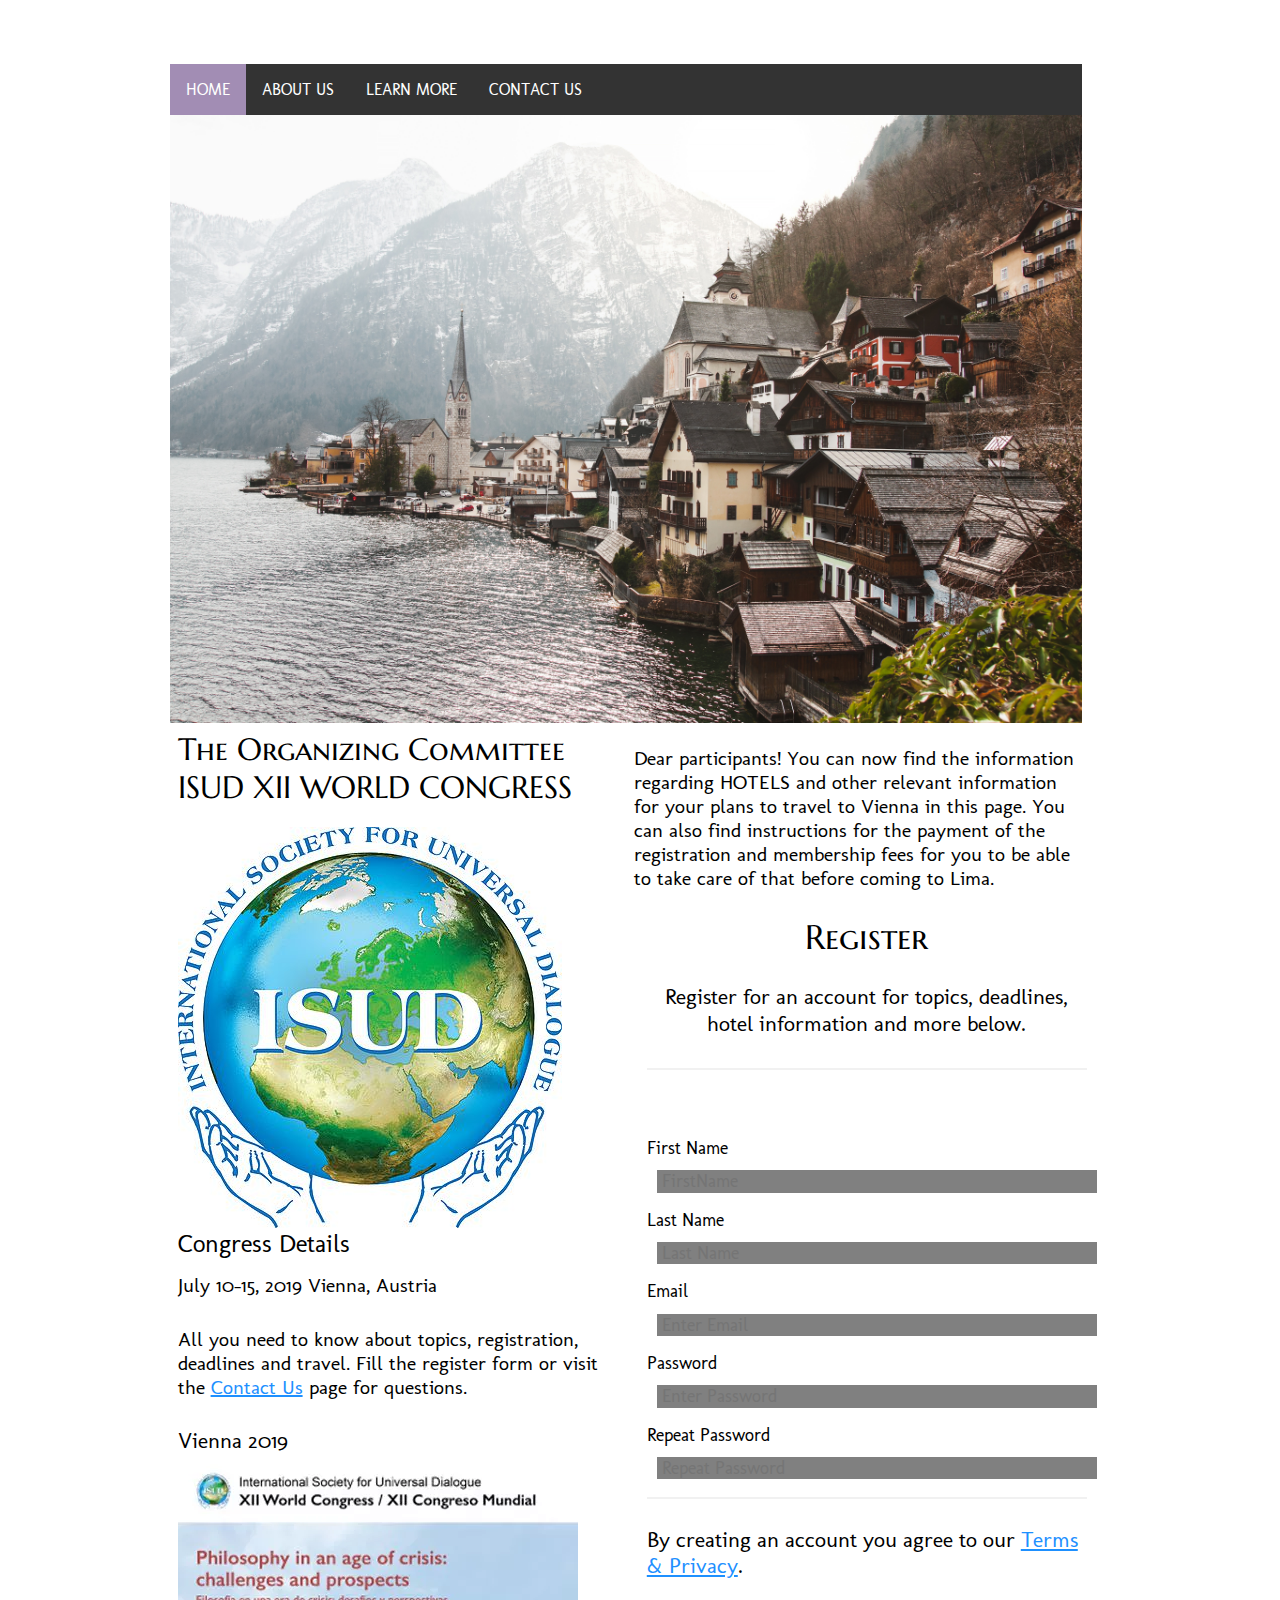
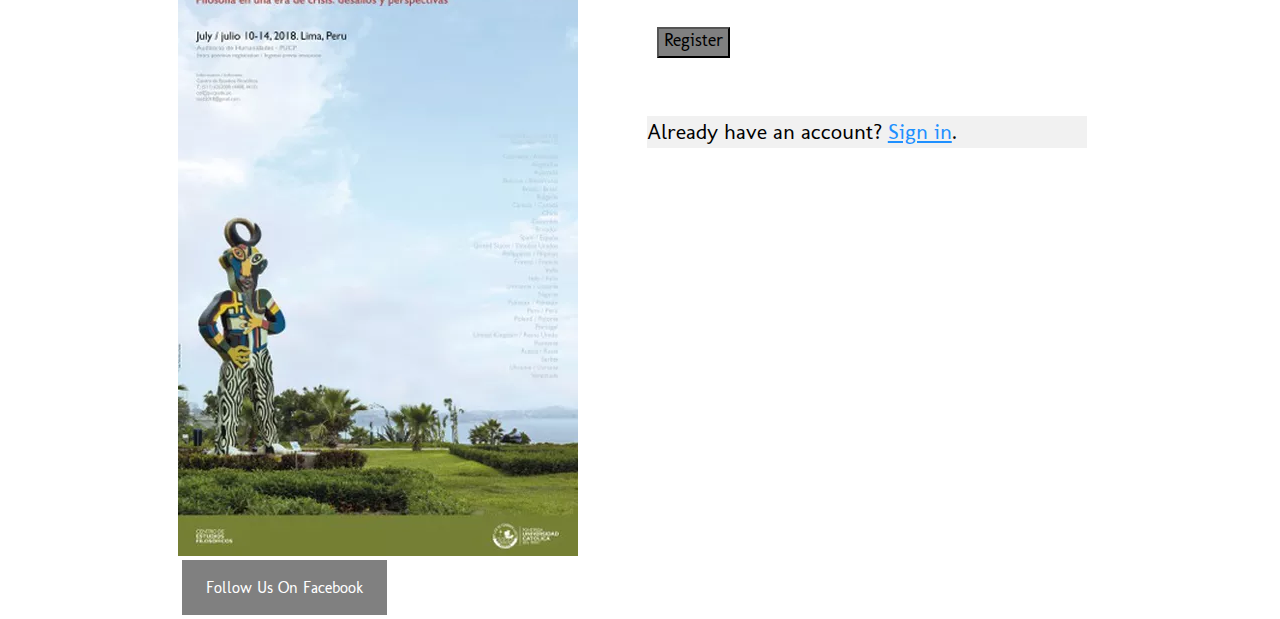
==== commit dba9bba8: "fixed register button on home page and closed li tag on contact us page" ====
--- a/index.html
+++ b/index.html
@@ -47,7 +47,8 @@
             <hr>
           </ul>
           <p>By creating an account you agree to our <a href="#">Terms & Privacy</a>.</p>
-          <button class="registerbtn" type="submit">Register</button>
+        
+          <input type="submit" value="Register">
         </div>
         <div class="container signin">
           <p>Already have an account? <a href="#">Sign in</a>.</p>
--- a/css/screen.css
+++ b/css/screen.css
@@ -63,6 +63,7 @@
   font-size: 1em;
 }
 ol {
+  text-align: left;
   padding-top: 2em;
   padding-bottom: 2em;
 }
@@ -176,17 +177,7 @@
 
 }
 
-  .registerbtn {
-  background-color: gray;
-  border: none;
-  color: white;
-  padding: 10px 18px;
-  text-align: center;
-  text-decoration: none;
-  display: inline-block;
-  margin: 2px 2px;
-  cursor: pointer;
-}
+
   .logo {
     height: 150px;
     width: 25%;
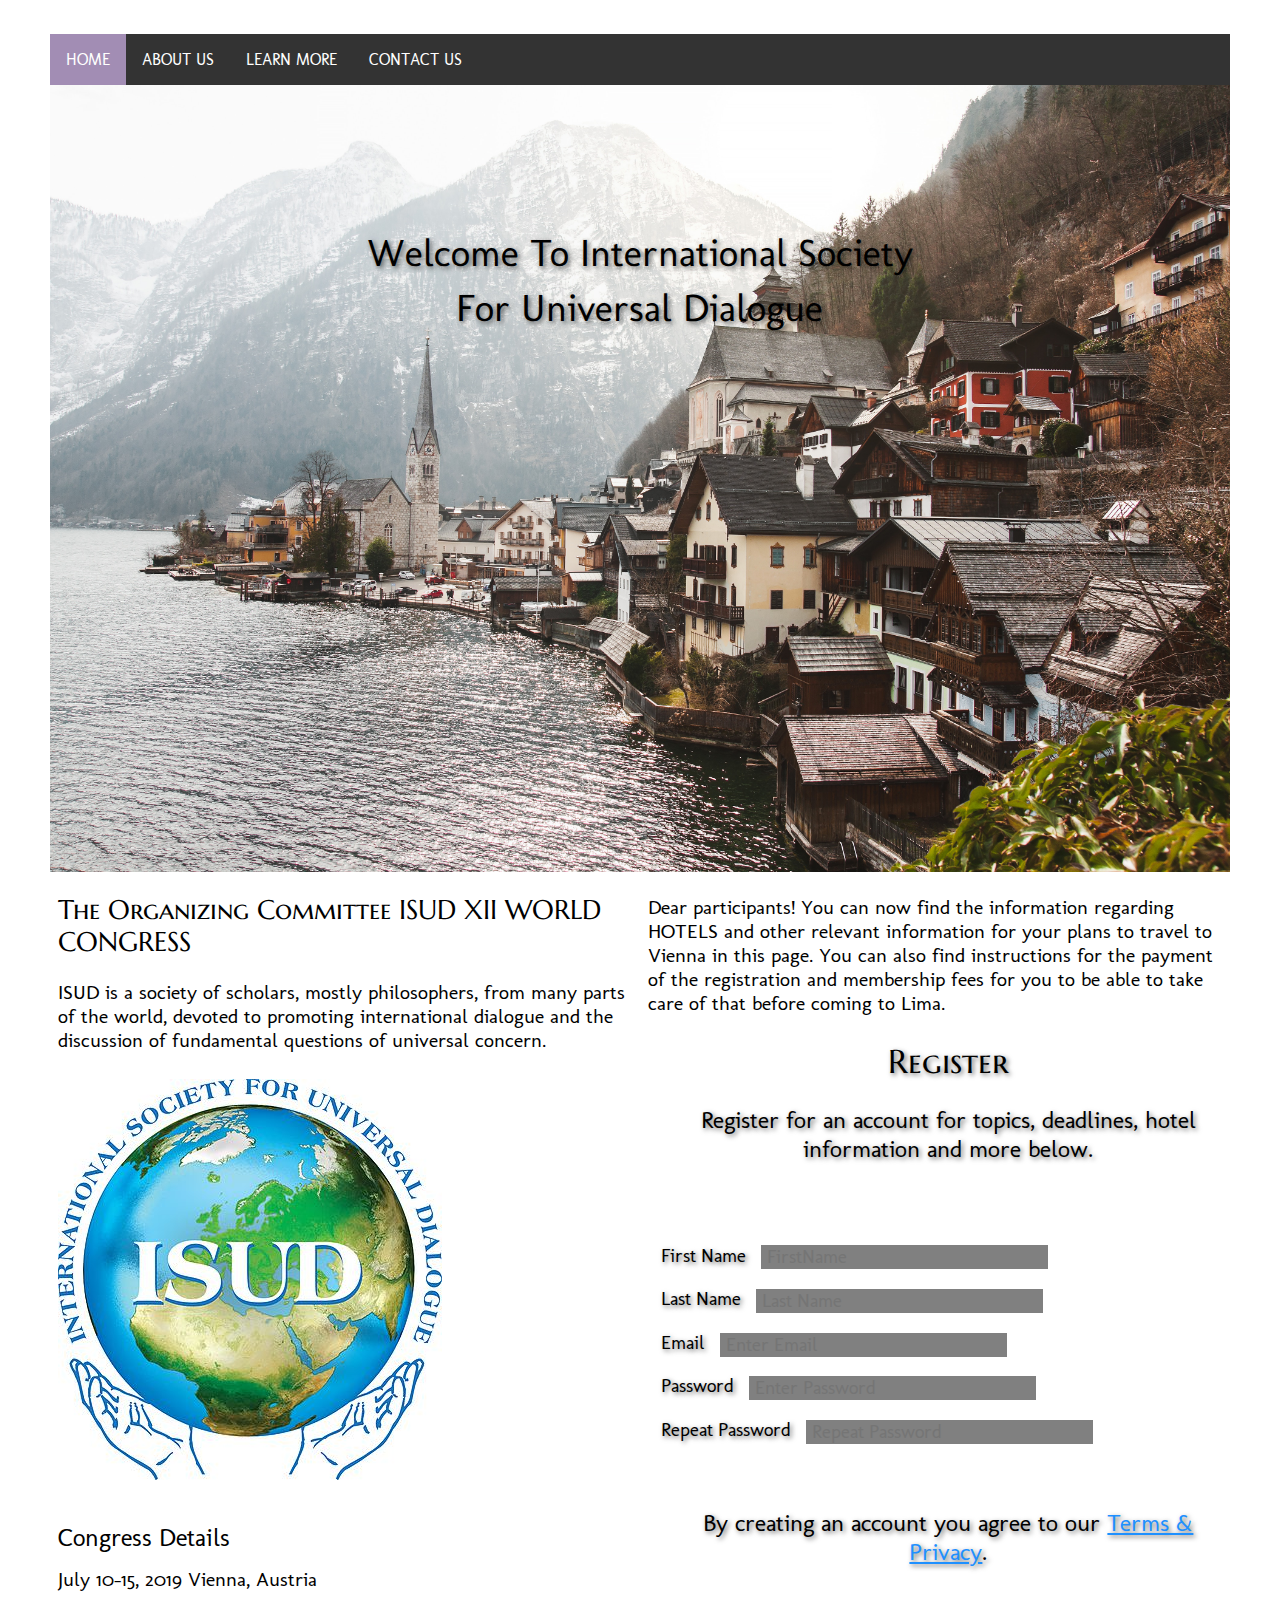
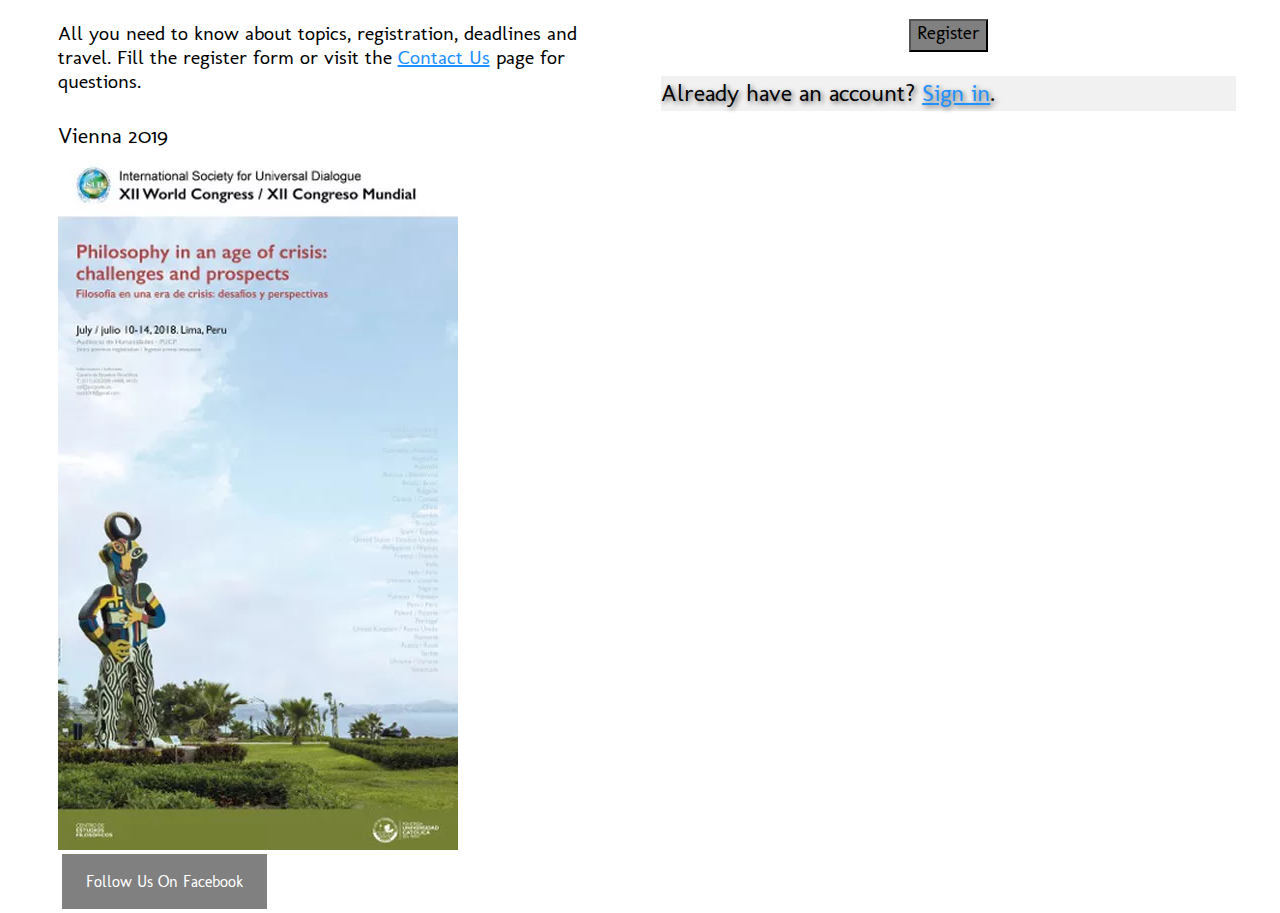
==== commit c91778c6: "Merge pull request #12 from TeamSpices/master" ====
--- a/index.html
+++ b/index.html
@@ -26,8 +26,16 @@
         <a href="2018.html">2018 FESTIVAL</a>
       </div>
     </div><a href="contactus.html">CONTACT US</a>
-  </div><!--  The home picture and menu  -->
-  <div><img alt="home" src="images/1111.jpg"></div><!-- Column to the right.-->
+  </div>
+
+  <!--  The home picture and menu  -->
+  <div class="container">
+    <img alt="home" src="images/1111.jpg">
+    <div class="centered">
+      Welcome To International Society For Universal Dialogue
+    </div>
+  </div>
+  <!-- Column to the right.-->
   <div class="column">
     <div>
       <p>Dear participants! You can now find the information regarding HOTELS and other relevant information for your plans to travel to Vienna in this page. You can also find instructions for the payment of the registration and membership fees for you to be able to take care of that before coming to Lima.</p>
@@ -37,15 +45,14 @@
         <div class="container">
           <h1>Register</h1>
           <p>Register for an account for topics, deadlines, hotel information and more below.</p>
-          <hr>
           <ol>
             <li><label>First Name</label> <input placeholder="FirstName" id="name" name="name" type="text"></li>
-            <li><label for="LastName">Last Name</label> <input placeholder="Last Name" type="text"> </li>
-            <li><label for="email">Email</label> <input name="email" placeholder="Enter Email" required="" type="text"> </li>
-            <li><label for="psw">Password</label> <input name="psw" placeholder="Enter Password" required="" type="password"> </li>
-            <li><label for="psw-repeat">Repeat Password</label> <input name="psw-repeat" placeholder="Repeat Password" required="" type="password"></li>
-            <hr>
-          </ul>
+            <li><label> Last Name</label> <input placeholder="Last Name" type="text"> </li>
+            <li><label >Email</label> <input name="email" placeholder="Enter Email" required="" type="text"> </li>
+            <li><label >Password</label> <input name="psw" placeholder="Enter Password" required="" type="password"> </li>
+            <li><label >Repeat Password</label> <input name="psw-repeat" placeholder="Repeat Password" required="" type="password"></li>
+            
+          </ol>
           <p>By creating an account you agree to our <a href="#">Terms & Privacy</a>.</p>
         
           <input type="submit" value="Register">
@@ -55,13 +62,20 @@
         </div>
       </form>
     </div>
-  </div><!-- Columb to the left.  -->
+  </div>
+
+  <!-- Columb to the left.  -->
   <div class="column1">
     <h1>The Organizing Committee ISUD XII WORLD CONGRESS</h1>
+    <p>ISUD is a society of scholars, mostly philosophers, from many parts of the world, devoted to promoting international dialogue and the discussion of fundamental questions of universal concern.</p>
     <div><img alt="logo" src="images/logo.jpg"></div>
+    <p> </p>
     <h2>Congress Details</h2>
     <p>July 10-15, 2019 Vienna, Austria</p>
-    <p>All you need to know about topics, registration, deadlines and travel. Fill the register form or visit the <a href="contactus.html">Contact Us</a> page for questions.</p>
+    <p>
+      All you need to know about topics, registration, deadlines and travel. Fill the register form or visit the
+      <a href="contactus.html">Contact Us</a> page for questions.
+    </p>
     <h3>Vienna 2019</h3><img alt="city" src="images/1.jpg"> <a class="registerbtn" href="https://www.facebook.com/ISUDXIIWorldCongress/" target="_blank">Follow Us On Facebook</a>
   </div>
 </body>
--- a/css/screen.css
+++ b/css/screen.css
@@ -3,24 +3,23 @@
   */
 
 html {
-  font-size: 16px;
-  padding: 2em;
+  font-size: 1em;
   /* 26px / ~ 120% */
   text-rendering: optimizeLegibility;
   /*border: solid #F6A740;
   border-width: thick;*/
 }
+
 /*
 GENERAL BODY MAIN DESING
   */
-
 body {
   line-height: 1.45;
   margin-left: 1em;
   /* 22px */
   margin-right: 1em;
   /* 22px */
-  padding: 2em;
+  padding: 1.7em;
   /* 22px */
   padding-bottom: 1em;
   font-family: 'Molengo', 'Average', sans-serif;
@@ -37,8 +36,8 @@
   line-height: 1.2em;
 }
 h1 {
-  margin-top: 0;
-  font-size: 3.052em;
+  margin-top: 0.5em;
+  font-size: 2.052em;
   /* 36.674px */
   line-height: 1.2em;
   /* 26px */
@@ -52,9 +51,9 @@
 h3 {
   font-size: 1.953em;
 }
+
 /*
 UL DESIGN */
-
 ul {
   padding-left: 2em;
   padding-right: 2em;
@@ -67,10 +66,23 @@
   padding-top: 2em;
   padding-bottom: 2em;
 }
+
+
+
+textarea {
+  border: none;
+  background-color: gray;
+  font-family: 'Molengo', 'Average', sans-serif;
+  padding-left: 0.297em;
+  /* 4.749px */
+  margin-bottom: 0.495em;
+  /* 7.917px */
+  width: 100%;
+  height: 200px;
+}
 /*
 DESING FOR OUR TWO COMLUMNS
   */
-
 .column {
   float: right;
   width: 50%;
@@ -104,8 +116,11 @@
 .logob {
   padding-top: 0.2em;
   padding-left: 0.2em;
-  height: 60px;
-  width: 12%;
+  height: 55px;
+  width: 10%;
+  display: block;
+  margin-left: auto;
+  margin-right: auto;
 }
 label {
   display: inline-block;
@@ -171,16 +186,17 @@
 
 @media screen and (min-width: 360px) and ( max-width: 767px) {
 
-.navbar a{
-  float: none;
-  width: 100%;
-
-}
-
-
-  .logo {
-    height: 150px;
-    width: 25%;
+html{
+  padding: 0.1em;
+}
+  .navbar a {
+    float: none;
+    width: 100%;
+  }
+  .logob {
+    padding-top: 0.5em;
+    height: 50px;
+    width: 13%;
     /*height: 4.632em; */
     /* 101.913px */
   }
@@ -188,11 +204,10 @@
     height: 35%;
     width: 35%;
   }
-
   ol {
     text-align: left;
     font-size: 0.8em;
-}
+  }
   ul {
     text-align: left;
     font-size: 0.8em;
@@ -239,29 +254,29 @@
   input[type=radio] {
     width: 15%;
   }
-}
-}
+  textarea{
+    width: 100%;
+  }
+}
+
 /* For Minimum 768 */
 
-@media screen and (min-width: 768px) {
-
-
+@media screen and (min-width: 768px) and ( max-width: 1024px) {
   .pagecontent {
     height: 45%;
     width: 45%;
   }
   .homeimg {
-    float: center;
+    float: none;
     height: 200%;
     width: 100%;
     /*height: 4.632em; */
     /* 101.913px */
   }
-  .logo {
-    height: 150px;
-    width: 25%;
-    /*height: 4.632em; */
-    /* 101.913px */
+  .logob {
+    padding-top: 0.5em;
+    height: 55px;
+    width: 14%;
   }
   form {
     margin-left: 0.825em;
@@ -274,15 +289,27 @@
     text-align: left;
     width: 100%
   }
+  input[type=email] {
+    width: 70%;
+  }
+  input[type=text] {
+    width: 70%;
+  }
+  input[type=password] {
+    width: 70%;
+  }
   input[type=radio] {
-    width: 9%;
+    width: 15%;
+  }
+  textarea{
+    width: 70%;
   }
   p {
     font-size: 0.8em;
   }
   h1 {
     margin-top: 0;
-    font-size: 1.563em;
+    font-size: 1.4em;
     /* 39px */
   }
   h2 {
@@ -293,45 +320,47 @@
     font-size: 1em;
     /* 39.06px */
   }
+  .centered {
+  font-size: 1.75em;
+}
+
+
+
 }
 /* For Minimum 1024 */
 
 @media screen and (min-width: 1024px) {
-
   .pagecontent {
     height: 50%;
     width: 50%;
   }
   .homeimg {
-    float: center;
+    float: none;
     height: 200%;
     width: 100%;
     /*height: 4.632em; */
     /* 101.913px */
   }
-  .logo {
-    height: 150px;
-    width: 25%;
-    /*height: 4.632em; */
-    /* 101.913px */
-  }
-  body {
-    padding-left: 10%;
-    /* 22px */
-    padding-right: 10%;
-    /* 22px */
-    width: 95%;
-    /* 22px */
-    padding-bottom: 1em;
-  }
+
+  .logob {
+    padding-top: 0.5em;
+    height: 60px;
+    width: 8%;
+
+  display: block;
+  margin-left: auto;
+  margin-right: auto;
+  }
+
   html {
+    padding: .4em;
     box-sizing: content-box;
     /* 38px */
   }
   form {
     margin-left: 0.825em;
     /* 13.197px */
-    margin-right: 1.821em;
+    margin-right: 3.821em;
     /* 61.136px */
     width: 100%;
   }
@@ -346,7 +375,7 @@
     font-size: 1.20em;
   }
   h1 {
-    font-size: 1.953em;
+    font-size: 1.7em;
     /* 48.83px */
   }
   h2 {
@@ -358,18 +387,36 @@
     /* 39.06px */
   }
   input[type=email] {
-    width: 100%;
+    width: 50%;
   }
   input[type=text] {
-    width: 100%;
+    width: 50%;
   }
   input[type=password] {
-    width: 100%;
+    width: 50%;
   }
   input[type=radio] {
-    width: 10%;
-  }
-}
+    width: 50%;
+  }
+textarea{
+   width: 50%;
+}
+
+.centered {
+  font-size: 2em;
+}
+
+
+}
+
+
+
+
+
+
+
+
+
 /* Generic design*/
 
 button, input, optgroup, select {
@@ -382,17 +429,7 @@
   margin: 10px;
   /* 2 */
 }
-textarea {
-  border: none;
-  background-color: gray;
-  font-family: 'Molengo', 'Average', sans-serif;
-  padding-left: 0.297em;
-  /* 4.749px */
-  margin-bottom: 0.495em;
-  /* 7.917px */
-  width: 100%;
-  height: 200px;
-}
+
 /**
  * Show the overflow in IE.
  * 1. Show the overflow in Edge.
@@ -484,15 +521,11 @@
   padding: 14px 16px;
   text-decoration: none;
 }
-
 .navbar a.active {
   background-color: #A28DB4;
   color: white;
 }
-.dropdown {
-  float: none;
-  overflow: none;
-}
+
 .dropdown .dropbtn {
   font-size: 16px;
   border: none;
@@ -508,33 +541,34 @@
   background-color: gray;
 }
 .dropdown-content {
+  float: none;
   display: none;
-  position: absolute;
-  background-color: #f9f9f9;
-  min-width: 160px;
-  box-shadow: 0px 8px 16px 0px rgba(0, 0, 0, 0.2);
-  z-index: 1;
+  position: relative;
+  background-color: #A28DB4;
   text-align: center;
 }
 .dropdown-content a {
-  float: none;
   color: black;
   padding: 12px 16px;
   text-decoration: none;
-  display: block;
+  display: inline;
   text-align: center;
+  background-color: #A28DB4;
 }
 .dropdown-content a:hover {
   background-color: gray;
 }
 .dropdown:hover .dropdown-content {
-  display: block;
-}
+  display: inline;
+}
+
+
 .container {
   position: relative;
   text-align: center;
   color: black;
-  font-size: 1.1em;
+  font-size: 1.2em;
+  text-shadow: .1em .1em .3em rgba(0, 0, 0, 0.6);
 }
 .centered {
   position: absolute;
@@ -542,6 +576,8 @@
   left: 50%;
   transform: translate(-50%, -50%);
 }
+
+
 /* Overwrite default styles of hr */
 
 hr {
@@ -569,6 +605,9 @@
 a {
   color: dodgerblue;
 }
+
+
+
 /* Set a grey background color and center the text of the "sign in" section */
 
 .signin {
@@ -576,7 +615,7 @@
   text-align: left;
 }
 .text {
-  float: center;
+  float: none;
   font-size: 16px;
   text-align: center;
   padding: 14px 16px;
